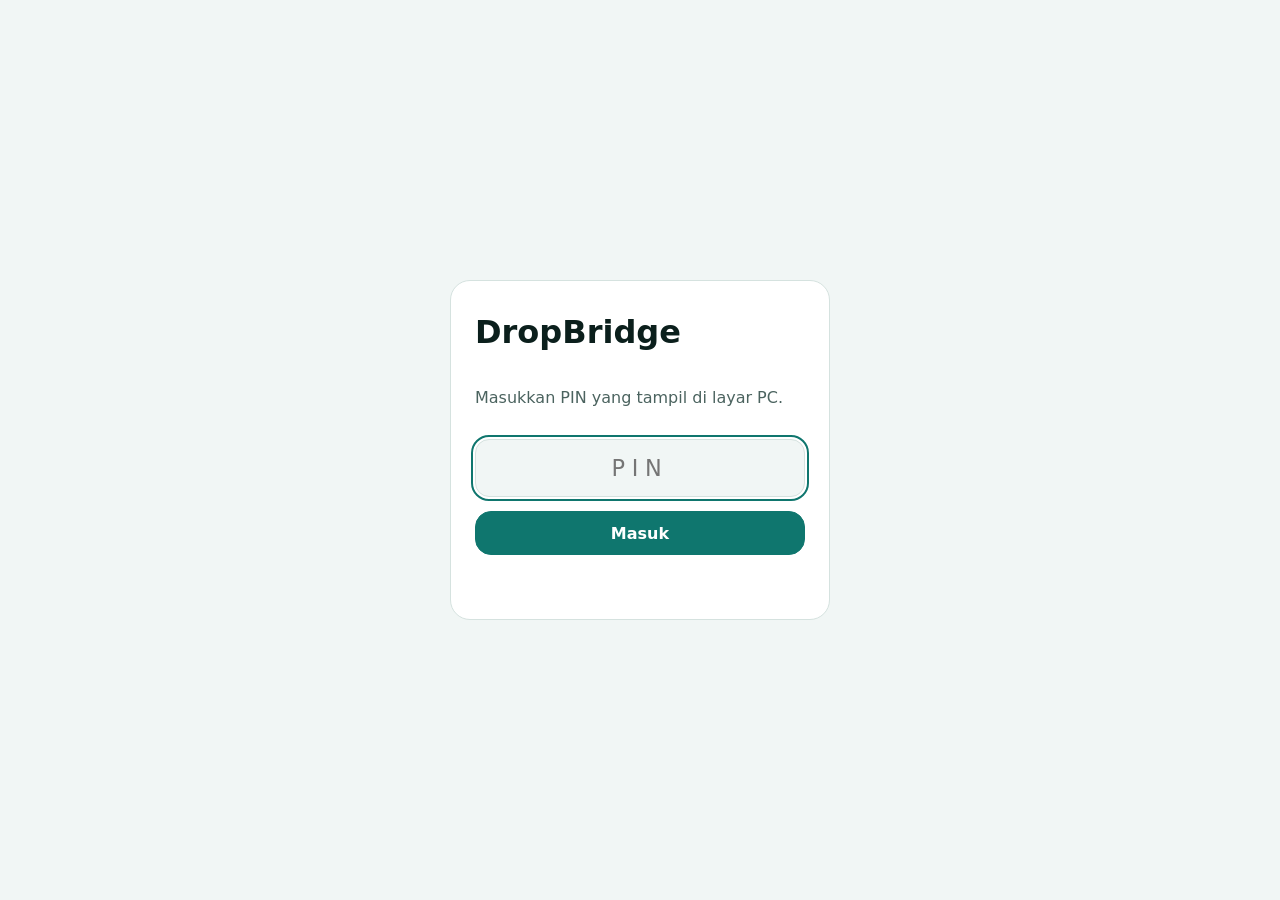
==== web/index.html @ b6ab4af0 "DropBridge" ====
<!doctype html>
<html lang="id">
<head>
  <meta charset="utf-8">
  <meta name="viewport" content="width=device-width, initial-scale=1, viewport-fit=cover">
  <meta name="theme-color" content="#0f766e">
  <title>DropBridge</title>
  <link rel="icon" href="data:,">
  <link rel="stylesheet" href="style.css">
</head>
<body>

  <main id="login" class="login" hidden>
    <form id="loginForm" class="card login-card" autocomplete="off">
      <h1>DropBridge</h1>
      <p class="muted">Masukkan PIN yang tampil di layar PC.</p>
      <input id="pin" type="password" inputmode="numeric" autocomplete="off" placeholder="PIN" aria-label="PIN" required>
      <button class="btn primary" type="submit">Masuk</button>
      <p id="loginError" class="error" role="alert"></p>
      <div class="addr" data-addr hidden></div>
    </form>
  </main>

  <div id="app" class="wrap" hidden>
    <header class="top">
      <div class="brand"><span id="dot" class="dot" title="Terhubung"></span>DropBridge</div>
      <button id="logout" class="btn ghost small" type="button">Keluar</button>
    </header>

    <div class="card addr-card" data-addr hidden></div>

    <section class="card send">
      <label for="folderInput" class="lbl">Kirim ke folder</label>
      <div class="combo">
        <input id="folderInput" type="text" placeholder="Ketik nama folder, mis. 27 012345" autocomplete="off" autocapitalize="off" spellcheck="false" enterkeyhint="done">
        <ul id="suggest" class="suggest" hidden></ul>
      </div>
      <p id="folderHint" class="hint"></p>
      <div id="recent" class="chips" aria-label="Folder terbaru"></div>
      <div class="send-actions">
        <button id="pick" class="btn primary" type="button">Pilih file</button>
        <input id="picker" type="file" multiple hidden>
        <span class="muted small">Di PC: seret file ke halaman, atau tempel gambar dengan Ctrl+V.</span>
      </div>
    </section>
    <ul id="uploads" class="uploads"></ul>

    <nav class="tabs" role="tablist" aria-label="Bagian">
      <button role="tab" type="button" data-tab="files" aria-selected="true">Folder <span id="folderCount" class="pill"></span></button>
      <button role="tab" type="button" data-tab="text" aria-selected="false">Teks</button>
    </nav>

    <div class="cols">
      <section class="card panel active" data-panel="files">
        <div id="homeView">
          <div class="panel-head">
            <h2>Folder</h2>
            <input id="search" type="search" placeholder="Cari folder" aria-label="Cari folder">
          </div>
          <ul id="folderList" class="flist"></ul>
        </div>

        <div id="folderView" hidden>
          <div class="fv-head">
            <a class="btn ghost small" href="#/">&lsaquo; Semua folder</a>
            <div class="fv-title">
              <h2 id="fvTitle"></h2>
              <span id="fvMeta" class="muted small"></span>
            </div>
            <div class="fv-actions">
              <a id="fvZip" class="btn small primary" href="#" download>Unduh ZIP</a>
              <button id="fvRename" class="btn small" type="button">Ganti nama</button>
              <button id="fvDelete" class="btn small danger" type="button">Hapus folder</button>
            </div>
          </div>
          <div id="grid" class="grid"></div>
        </div>
      </section>

      <section class="card panel" data-panel="text">
        <div class="panel-head"><h2>Teks dan link</h2></div>
        <form id="clipForm" class="clip-form">
          <textarea id="clipText" rows="3" placeholder="Tulis atau tempel teks/link, lalu kirim. Ctrl+Enter untuk kirim cepat."></textarea>
          <button id="clipSend" class="btn primary" type="submit">Kirim</button>
        </form>
        <ul id="clipList" class="clips"></ul>
      </section>
    </div>
  </div>

  <div id="overlay" class="overlay" hidden><span>Lepaskan file untuk mengunggah</span></div>
  <div id="toasts" class="toasts" aria-live="polite"></div>

  <dialog id="preview">
    <div class="pv-head">
      <span id="previewTitle"></span>
      <div class="pv-nav">
        <button id="pvPrev" class="btn small" type="button" aria-label="Sebelumnya">&lsaquo;</button>
        <button id="pvNext" class="btn small" type="button" aria-label="Berikutnya">&rsaquo;</button>
        <button id="previewClose" class="btn ghost small" type="button">Tutup</button>
      </div>
    </div>
    <div id="previewBody" class="pv-body"></div>
  </dialog>

  <dialog id="moveDlg" class="small-dlg">
    <form id="moveForm" class="dlg-body" autocomplete="off">
      <h3>Pindahkan file</h3>
      <p id="moveName" class="muted"></p>
      <label for="moveInput" class="lbl">Ke folder</label>
      <div class="combo">
        <input id="moveInput" type="text" placeholder="Nama folder tujuan" autocomplete="off" autocapitalize="off" spellcheck="false">
        <ul id="moveSuggest" class="suggest" hidden></ul>
      </div>
      <p id="moveHint" class="hint"></p>
      <div class="dlg-actions">
        <button id="moveCancel" class="btn ghost" type="button">Batal</button>
        <button class="btn primary" type="submit">Pindahkan</button>
      </div>
    </form>
  </dialog>

  <script src="app.js"></script>
</body>
</html>
---- web/style.css ----
:root {
  color-scheme: light dark;
  --bg: #f1f6f5; --card: #ffffff; --text: #0b1f1c; --muted: #4b635f; --line: #d5e2df;
  --accent: #0f766e; --accent-ink: #ffffff; --danger: #b91c1c; --warn: #b45309;
  --radius: 20px; --deep: #0b3d38; --soft: #d6eee9;
  --shadow: none;
  --k-image: #6d28d9; --k-video: #be185d; --k-audio: #c2410c; --k-doc: #1d4ed8;
  --k-archive: #854d0e; --k-text: #475569; --k-other: #475569;
}
@media (prefers-color-scheme: dark) {
  :root {
    --bg: #0a1a18; --card: #10272a; --text: #e6f2f0; --muted: #9db8b3; --line: #1d3a36; --deep: #0b3d38; --soft: #12403a;
    --accent: #2dd4bf; --accent-ink: #04231f; --danger: #f87171; --warn: #fbbf24; --shadow: none;
    --k-image: #a78bfa; --k-video: #f472b6; --k-audio: #fb923c; --k-doc: #60a5fa;
    --k-archive: #facc15; --k-text: #94a3b8; --k-other: #94a3b8;
  }
}

* { box-sizing: border-box; }
html, body { margin: 0; }
body {
  background: var(--bg); color: var(--text);
  font: 16px/1.45 system-ui, -apple-system, "Segoe UI", Roboto, sans-serif;
  -webkit-text-size-adjust: 100%;
}
[hidden] { display: none !important; }
h1, h2, h3 { margin: 0; }
.muted { color: var(--muted); }
.small { font-size: .85rem; }
.error { color: var(--danger); min-height: 1.4em; margin: 0; font-size: .95rem; }

.card { background: var(--card); border: 1px solid var(--line); border-radius: var(--radius); box-shadow: var(--shadow); }
.wrap { max-width: 1100px; margin: 0 auto; padding: 16px 16px calc(28px + env(safe-area-inset-bottom)); }

/* Tombol dan input */
.btn {
  appearance: none; border: 1px solid var(--line); background: var(--card); color: var(--text);
  font: inherit; font-weight: 600; min-height: 44px; padding: 0 16px; border-radius: 12px; cursor: pointer;
  display: inline-flex; align-items: center; justify-content: center; gap: 6px; text-decoration: none;
}
.btn:hover { border-color: var(--accent); }
.btn:disabled { opacity: .4; cursor: default; }
.btn.primary { background: var(--accent); border-color: var(--accent); color: var(--accent-ink); }
.btn.primary:hover { filter: brightness(1.07); }
.btn.ghost { background: transparent; }
.btn.small { min-height: 36px; padding: 0 12px; font-size: .9rem; }
.btn.danger { color: var(--danger); }
.btn:focus-visible, input:focus-visible, textarea:focus-visible, .link:focus-visible, .chip:focus-visible, .suggest button:focus-visible {
  outline: 2px solid var(--accent); outline-offset: 2px;
}
input, textarea {
  font: inherit; color: var(--text); background: var(--bg); border: 1px solid var(--line);
  border-radius: 12px; padding: 12px 14px; width: 100%;
}
.lbl { display: block; font-weight: 600; margin-bottom: 6px; }
.link { font: inherit; font-weight: 600; color: var(--accent); background: none; border: 0; padding: 2px 4px; cursor: pointer; text-decoration: underline; }

/* Login */
.login { min-height: 100vh; min-height: 100dvh; display: grid; place-items: center; padding: 16px; }
.login-card { width: 100%; max-width: 380px; padding: 28px 24px; display: grid; gap: 14px; }
.login-card input { text-align: center; font-size: 1.4rem; letter-spacing: .3em; }

/* Header */
.top { display: flex; align-items: center; justify-content: space-between; gap: 12px; margin-bottom: 14px; }
.brand { display: flex; align-items: center; gap: 10px; font-weight: 700; font-size: 1.2rem; }
.dot { width: 10px; height: 10px; border-radius: 50%; background: #22c55e; }
.dot.off { background: #ef4444; }

/* Alamat untuk HP */
.addr-card { padding: 12px 16px; margin-bottom: 14px; }
[data-addr] { display: grid; gap: 8px; font-size: .92rem; }
.addr-title { color: var(--muted); }
.addr-list { display: flex; flex-wrap: wrap; gap: 8px; }
[data-addr] button {
  font: inherit; font-weight: 700; font-size: 1rem; cursor: pointer; color: var(--accent);
  background: transparent; border: 1px dashed var(--accent); border-radius: 10px; padding: 8px 12px; min-height: 40px;
}

/* Kartu kirim */
.send { padding: 16px; margin-bottom: 12px; display: grid; gap: 10px; }
.combo { position: relative; }
.suggest {
  position: absolute; left: 0; right: 0; top: calc(100% + 4px); z-index: 20; margin: 0; padding: 4px; list-style: none;
  background: var(--card); border: 1px solid var(--line); border-radius: 12px; box-shadow: 0 10px 30px rgba(0, 0, 0, .18);
  max-height: 260px; overflow: auto;
}
.suggest button {
  width: 100%; display: flex; justify-content: space-between; gap: 12px; align-items: center; text-align: left;
  font: inherit; color: var(--text); background: none; border: 0; border-radius: 8px; padding: 10px 12px; min-height: 44px; cursor: pointer;
}
.suggest button:hover { background: var(--bg); }
.suggest .cnt { color: var(--muted); font-size: .85rem; white-space: nowrap; }
.hint { margin: 0; font-size: .9rem; color: var(--muted); min-height: 1.3em; }
.hint.ok { color: var(--accent); }
.hint.warn { color: var(--warn); }
.hint .sub { margin-top: 2px; color: var(--muted); }
.chips { display: flex; flex-wrap: wrap; gap: 8px; }
.chip {
  font: inherit; font-weight: 600; font-size: .9rem; cursor: pointer; color: var(--text); background: var(--bg);
  border: 1px solid var(--line); border-radius: 99px; padding: 6px 12px; min-height: 36px; max-width: 100%;
  overflow: hidden; text-overflow: ellipsis; white-space: nowrap;
}
.chip:hover { border-color: var(--accent); }
.send-actions { display: flex; align-items: center; gap: 14px; flex-wrap: wrap; }

/* Daftar unggahan */
.uploads { list-style: none; margin: 0; padding: 0; display: grid; gap: 8px; }
.uploads:not(:empty) { margin-bottom: 12px; }
.up { display: grid; grid-template-columns: 1fr auto; gap: 4px 12px; padding: 10px 14px; background: var(--card); border: 1px solid var(--line); border-radius: 12px; }
.up-name { min-width: 0; overflow: hidden; text-overflow: ellipsis; white-space: nowrap; font-weight: 600; }
.up-state { color: var(--muted); font-size: .85rem; }
.up.err .up-state { grid-column: 1 / -1; color: var(--danger); }
.bar { grid-column: 1 / -1; height: 6px; border-radius: 6px; background: var(--line); overflow: hidden; }
.bar i { display: block; height: 100%; width: 0; background: var(--accent); transition: width .15s; }
.up.done .bar i { width: 100%; }
.up.err { cursor: pointer; }

/* Tab dan kolom */
.tabs { display: flex; gap: 6px; margin: 0 0 12px; padding: 4px; background: var(--card); border: 1px solid var(--line); border-radius: 14px; }
.tabs button { flex: 1; min-height: 40px; font: inherit; font-weight: 600; border: 0; border-radius: 10px; background: transparent; color: var(--muted); cursor: pointer; }
.tabs button[aria-selected="true"] { background: var(--accent); color: var(--accent-ink); }
.pill { display: inline-block; min-width: 1.4em; padding: 0 6px; margin-left: 4px; border-radius: 99px; font-size: .8rem; background: rgba(127, 127, 127, .25); }
.pill:empty { display: none; }

.panel { display: none; overflow: hidden; }
.panel.active { display: block; }
.panel h2 { font-size: 1rem; }
.panel-head { display: flex; align-items: center; justify-content: space-between; gap: 12px; padding: 14px 16px; }
.panel-head input { max-width: 220px; padding: 8px 12px; }
@media (min-width: 900px) {
  .tabs { display: none; }
  .cols { display: grid; grid-template-columns: 3fr 2fr; gap: 16px; align-items: start; }
  .panel { display: block; }
}

/* Daftar folder */
.flist, .clips { list-style: none; margin: 0; padding: 0; }
.empty { padding: 28px 16px; color: var(--muted); text-align: center; border-top: 1px solid var(--line); }
.frow { border-top: 1px solid var(--line); }
.frow-main { display: grid; grid-template-columns: 44px 1fr auto; gap: 12px; align-items: center; padding: 12px 16px; color: inherit; text-decoration: none; }
.frow-main:hover { background: var(--bg); }
.chev { color: var(--muted); font-size: 1.6rem; line-height: 1; }

.ext {
  width: 44px; height: 44px; border-radius: 10px; display: grid; place-items: center;
  font-size: .68rem; font-weight: 800; letter-spacing: .02em; color: var(--k);
  background: color-mix(in srgb, var(--k) 14%, transparent);
}
.ext[data-kind="image"] { --k: var(--k-image); }
.ext[data-kind="video"] { --k: var(--k-video); }
.ext[data-kind="audio"] { --k: var(--k-audio); }
.ext[data-kind="doc"] { --k: var(--k-doc); }
.ext[data-kind="archive"] { --k: var(--k-archive); }
.ext[data-kind="text"] { --k: var(--k-text); }
.ext[data-kind="other"] { --k: var(--k-other); }
.ext[data-kind="folder"] { --k: var(--accent); }
.ext[data-kind="folder"]::before {
  content: ""; width: 24px; height: 24px; background: var(--k);
  -webkit-mask: url("data:image/svg+xml,%3Csvg xmlns='http://www.w3.org/2000/svg' viewBox='0 0 24 24'%3E%3Cpath d='M3 6a2 2 0 0 1 2-2h4l2 2h8a2 2 0 0 1 2 2v9a2 2 0 0 1-2 2H5a2 2 0 0 1-2-2z'/%3E%3C/svg%3E") center / contain no-repeat;
  mask: url("data:image/svg+xml,%3Csvg xmlns='http://www.w3.org/2000/svg' viewBox='0 0 24 24'%3E%3Cpath d='M3 6a2 2 0 0 1 2-2h4l2 2h8a2 2 0 0 1 2 2v9a2 2 0 0 1-2 2H5a2 2 0 0 1-2-2z'/%3E%3C/svg%3E") center / contain no-repeat;
}
.meta { min-width: 0; }
.name { font-weight: 600; overflow: hidden; text-overflow: ellipsis; white-space: nowrap; }
.sub { color: var(--muted); font-size: .85rem; }

/* Isi folder */
.fv-head { display: grid; gap: 10px; padding: 14px 16px; border-bottom: 1px solid var(--line); }
.fv-head > .btn { justify-self: start; }
.fv-title { display: grid; gap: 2px; min-width: 0; }
.fv-title h2 { overflow-wrap: anywhere; font-size: 1.15rem; }
.fv-actions { display: flex; flex-wrap: wrap; gap: 8px; }
.grid { display: grid; grid-template-columns: repeat(auto-fill, minmax(150px, 1fr)); gap: 12px; padding: 14px 16px 16px; }
.grid .empty { grid-column: 1 / -1; border: 0; }
.tile { display: grid; gap: 4px; align-content: start; min-width: 0; }
.tile-main {
  appearance: none; border: 1px solid var(--line); background: var(--bg); padding: 0; border-radius: 12px; cursor: pointer;
  aspect-ratio: 1 / 1; display: grid; place-items: center; overflow: hidden; width: 100%;
}
.tile-main:hover { border-color: var(--accent); }
.tile-main img.thumb { width: 100%; height: 100%; object-fit: cover; display: block; }
.ext.big { width: 64px; height: 64px; font-size: .85rem; }
.tile-name { font-weight: 600; font-size: .9rem; overflow: hidden; text-overflow: ellipsis; white-space: nowrap; }
.tile-sub { color: var(--muted); font-size: .8rem; }
.tile-actions { display: grid; grid-template-columns: repeat(3, 1fr); gap: 4px; margin-top: 2px; }
.tile-actions .btn { min-height: 34px; padding: 0 4px; font-size: .8rem; border-radius: 10px; }

/* Teks */
.clip-form { display: grid; gap: 10px; padding: 0 16px 16px; }
.clip { padding: 12px 16px; border-top: 1px solid var(--line); }
.clip-text { white-space: pre-wrap; overflow-wrap: anywhere; max-height: 9em; overflow: auto; }
.clip-text a { color: var(--accent); }
.clip-foot { display: flex; justify-content: space-between; align-items: center; gap: 8px; margin-top: 8px; color: var(--muted); font-size: .85rem; }
.actions { display: flex; gap: 6px; flex-wrap: wrap; justify-content: flex-end; }

/* Overlay seret-lepas, toast, dialog */
.overlay { position: fixed; inset: 0; z-index: 50; display: grid; place-items: center; pointer-events: none; background: rgba(15, 118, 110, .9); color: #fff; font-size: 1.4rem; font-weight: 700; }
.toasts { position: fixed; left: 0; right: 0; bottom: calc(16px + env(safe-area-inset-bottom)); z-index: 60; display: grid; justify-items: center; gap: 8px; pointer-events: none; }
.toast { background: #0f172a; color: #fff; padding: 10px 16px; border-radius: 12px; font-size: .95rem; box-shadow: 0 6px 24px rgba(0, 0, 0, .35); transition: opacity .3s; max-width: 90vw; }
.toast.err { background: #b91c1c; }
.toast.out { opacity: 0; }

dialog { border: 0; padding: 0; border-radius: 16px; width: min(96vw, 1000px); max-width: 96vw; background: var(--card); color: var(--text); box-shadow: 0 20px 60px rgba(0, 0, 0, .45); }
dialog::backdrop { background: rgba(2, 6, 23, .7); }
.pv-head { display: flex; justify-content: space-between; align-items: center; gap: 12px; padding: 10px 14px; border-bottom: 1px solid var(--line); }
.pv-head > span { font-weight: 600; overflow: hidden; text-overflow: ellipsis; white-space: nowrap; min-width: 0; }
.pv-nav { display: flex; gap: 6px; flex: none; }
.pv-body { display: grid; place-items: center; max-height: 80vh; overflow: auto; background: var(--bg); touch-action: pan-y; }
.pv-body img, .pv-body video { max-width: 100%; max-height: 80vh; }
.pv-body iframe { width: 100%; height: 80vh; border: 0; background: #fff; }
.pv-body audio { width: calc(100% - 32px); margin: 28px 16px; }

.small-dlg { width: min(94vw, 420px); overflow: visible; }
.dlg-body { display: grid; gap: 10px; padding: 18px; }
.dlg-actions { display: flex; justify-content: flex-end; gap: 8px; margin-top: 4px; }

/* Tampilan baru: senada dengan aplikasi Android */
.btn { border-radius: 16px; font-weight: 700; }
.btn.small { border-radius: 12px; }
.btn.primary { box-shadow: none; }
.brand { font-weight: 800; letter-spacing: -.01em; }
.brand::before {
  content: ""; width: 36px; height: 36px; border-radius: 11px; background: var(--accent); flex: none;
  -webkit-mask: none; mask: none;
  background-image: url("data:image/svg+xml,%3Csvg xmlns='http://www.w3.org/2000/svg' viewBox='0 0 24 24' fill='none' stroke='white' stroke-width='2.4' stroke-linecap='round' stroke-linejoin='round'%3E%3Cpath d='M12 19V5'/%3E%3Cpath d='M5 12l7-7 7 7'/%3E%3C/svg%3E");
  background-size: 20px; background-position: center; background-repeat: no-repeat;
}
.brand .dot { order: 3; }
.send { background: var(--deep); border-color: var(--deep); color: #fff; padding: 20px; gap: 12px; }
.send .lbl { color: #bfe3dc; font-size: .8rem; letter-spacing: .05em; text-transform: uppercase; }
.send input { background: #fff; color: #0b1f1c; border: 2px solid var(--accent); border-radius: 16px; font-size: 1.1rem; font-weight: 700; padding: 14px 16px; }
.send .hint, .send .muted { color: #bfe3dc; }
.send .hint.ok { color: #4ade80; }
.send .hint.warn { color: #fcd34d; }
.send .chip { background: rgba(255, 255, 255, .12); border-color: transparent; color: #fff; }
.send .chip:hover { border-color: #fff; }
.send-actions .btn.primary { min-height: 56px; padding: 0 28px; font-size: 1.05rem; border-radius: 18px; background: var(--accent); border-color: #2a9d8f; }
.tabs { border-radius: 18px; }
.tabs button { border-radius: 14px; font-weight: 700; }
.panel-head h2, .fv-title h2 { font-weight: 800; letter-spacing: -.01em; }
.frow-main { grid-template-columns: 48px 1fr auto; }
.ext { width: 48px; height: 48px; border-radius: 14px; }
.ext[data-kind="folder"] { background: var(--soft); }
.tile-main { border-radius: 16px; }
.up { border-radius: 16px; }
input, textarea { border-radius: 14px; }
.addr-card { background: var(--soft); border-color: transparent; }
.overlay { background: rgba(11, 61, 56, .92); }
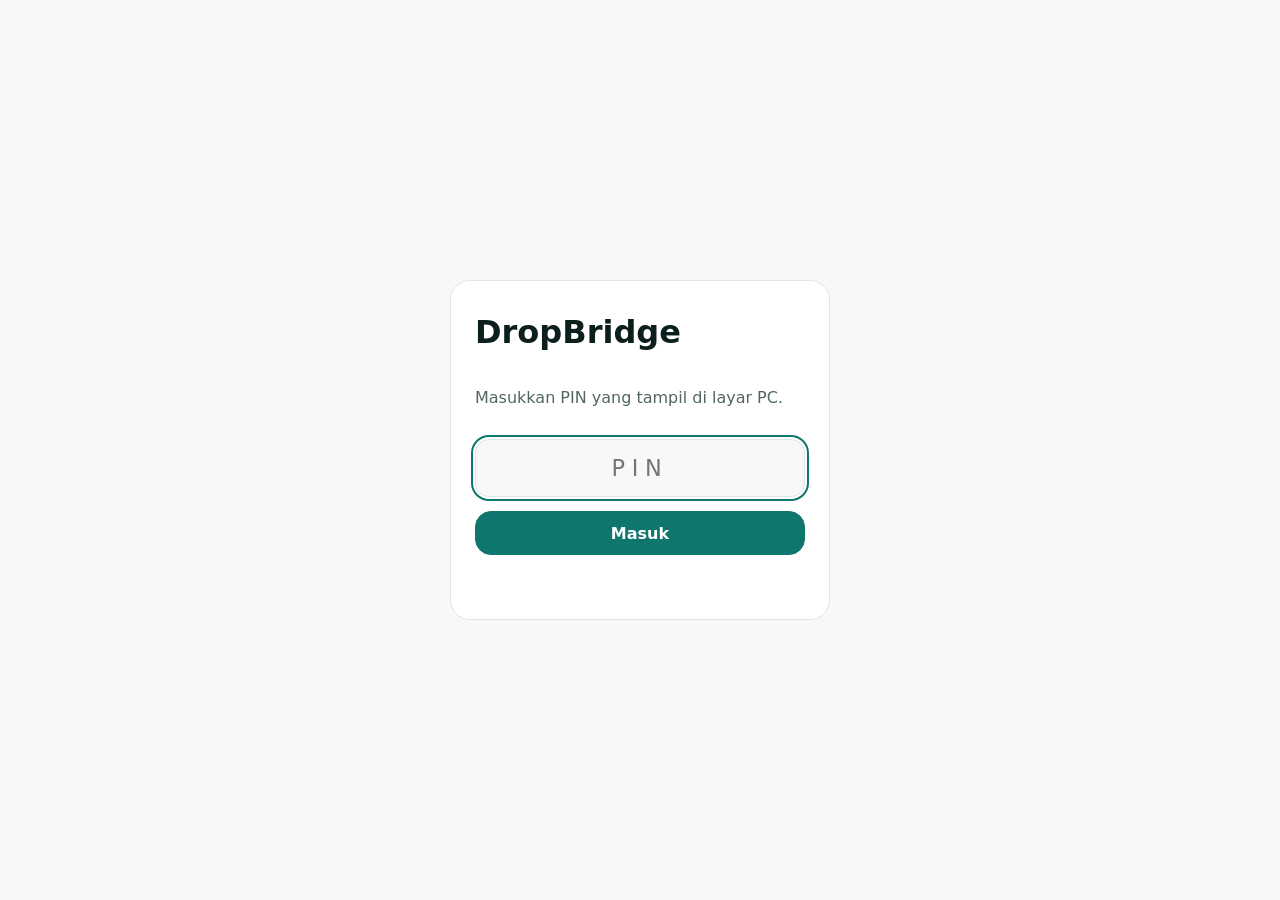
==== commit f5cc073a: "Ikon tray, kiriman bisa dilanjutkan, cegah file ganda" ====
--- a/web/index.html
+++ b/web/index.html
@@ -5,7 +5,7 @@
   <meta name="viewport" content="width=device-width, initial-scale=1, viewport-fit=cover">
   <meta name="theme-color" content="#0f766e">
   <title>DropBridge</title>
-  <link rel="icon" href="data:,">
+  <link rel="icon" type="image/svg+xml" href="/logo.svg">
   <link rel="stylesheet" href="style.css">
 </head>
 <body>
@@ -23,46 +23,92 @@
 
   <div id="app" class="wrap" hidden>
     <header class="top">
-      <div class="brand"><span id="dot" class="dot" title="Terhubung"></span>DropBridge</div>
-      <button id="logout" class="btn ghost small" type="button">Keluar</button>
+      <div class="brand">DropBridge</div>
+      <nav class="mainnav" aria-label="Menu utama">
+        <a href="#/" data-nav="send"><svg width="22" height="22" viewBox="0 0 24 24" fill="none" stroke="currentColor" stroke-width="2.2" stroke-linecap="round" stroke-linejoin="round" aria-hidden="true"><path d="M12 19V5"/><path d="M5 12l7-7 7 7"/></svg><span>Kirim</span></a>
+        <a href="#/folders" data-nav="folders"><svg width="22" height="22" viewBox="0 0 24 24" fill="none" stroke="currentColor" stroke-width="2.2" stroke-linejoin="round" aria-hidden="true"><path d="M3 7a2 2 0 0 1 2-2h4l2 2h8a2 2 0 0 1 2 2v8a2 2 0 0 1-2 2H5a2 2 0 0 1-2-2z"/></svg><span>File <b id="folderCount" class="pill"></b></span></a>
+        <a href="#/hubungkan" data-nav="more"><svg width="22" height="22" viewBox="0 0 24 24" fill="none" stroke="currentColor" stroke-width="2.2" stroke-linejoin="round" aria-hidden="true"><path d="M4 4h6v6H4zM14 4h6v6h-6zM4 14h6v6H4zM14 14h2v2h-2zM18 18h2v2h-2z"/></svg><span>Hubungkan</span></a>
+      </nav>
+      <div class="top-right">
+        <a id="devBtn" class="devstat" href="#/hubungkan" title="Perangkat yang terhubung"><span id="dot" class="dot"></span><span id="devCount">Terhubung</span></a>
+        <button id="setBtn" class="iconbtn gear" type="button" aria-label="Pengaturan" title="Pengaturan">
+          <svg width="20" height="20" viewBox="0 0 24 24" fill="none" stroke="currentColor" stroke-width="2" stroke-linecap="round" aria-hidden="true"><path d="M4 7h10M18 7h2M4 17h4M12 17h8"/><circle cx="16" cy="7" r="2"/><circle cx="10" cy="17" r="2"/></svg>
+        </button>
+      </div>
     </header>
 
-    <div class="card addr-card" data-addr hidden></div>
-
-    <section class="card send">
-      <label for="folderInput" class="lbl">Kirim ke folder</label>
-      <div class="combo">
-        <input id="folderInput" type="text" placeholder="Ketik nama folder, mis. 27 012345" autocomplete="off" autocapitalize="off" spellcheck="false" enterkeyhint="done">
-        <ul id="suggest" class="suggest" hidden></ul>
-      </div>
-      <p id="folderHint" class="hint"></p>
-      <div id="recent" class="chips" aria-label="Folder terbaru"></div>
-      <div class="send-actions">
-        <button id="pick" class="btn primary" type="button">Pilih file</button>
-        <input id="picker" type="file" multiple hidden>
-        <span class="muted small">Di PC: seret file ke halaman, atau tempel gambar dengan Ctrl+V.</span>
-      </div>
-    </section>
-    <ul id="uploads" class="uploads"></ul>
-
-    <nav class="tabs" role="tablist" aria-label="Bagian">
-      <button role="tab" type="button" data-tab="files" aria-selected="true">Folder <span id="folderCount" class="pill"></span></button>
-      <button role="tab" type="button" data-tab="text" aria-selected="false">Teks</button>
-    </nav>
-
-    <div class="cols">
+    <main id="pageSend" class="page">
+      <section class="card send">
+        <div id="sendFile" class="send-block">
+          <label for="folderInput" class="lbl">Kirim ke folder</label>
+          <div class="folder-row">
+            <div class="combo">
+              <input id="folderInput" type="text" placeholder="Ketik nama folder, mis. 27 012345" autocomplete="off" autocapitalize="off" spellcheck="false" enterkeyhint="done">
+              <ul id="suggest" class="suggest" hidden></ul>
+            </div>
+            <button id="allBtn" class="iconbtn" type="button" title="Semua folder" aria-label="Semua folder">
+              <svg width="22" height="22" viewBox="0 0 24 24" fill="none" stroke="currentColor" stroke-width="2" stroke-linejoin="round" aria-hidden="true"><rect x="3.5" y="3.5" width="7" height="7" rx="1.5"/><rect x="13.5" y="3.5" width="7" height="7" rx="1.5"/><rect x="3.5" y="13.5" width="7" height="7" rx="1.5"/><rect x="13.5" y="13.5" width="7" height="7" rx="1.5"/></svg>
+              <span id="allCount" class="pill" hidden></span>
+            </button>
+          </div>
+          <p id="folderHint" class="hint"></p>
+          <div id="recentChips" class="chips" hidden></div>
+
+          <div class="dropzone">
+            <span class="dz-icon" aria-hidden="true"><svg width="26" height="26" viewBox="0 0 24 24" fill="none" stroke="#fff" stroke-width="2.2" stroke-linecap="round" stroke-linejoin="round"><path d="M12 19V5"/><path d="M5 12l7-7 7 7"/></svg></span>
+            <div class="dz-title">Seret file ke sini</div>
+            <div class="dz-sub">atau tempel gambar dengan Ctrl+V</div>
+            <button id="pick" class="btn primary" type="button">Pilih file</button>
+            <input id="picker" type="file" multiple hidden>
+          </div>
+
+          <div class="send-opts">
+            <label class="shrink-opt"><input id="shrinkPhotos" type="checkbox" checked>
+              <span><b>Kecilkan foto ke bawah <span id="shrinkKB">512</span> KB</b><small>Hilangkan centang untuk resolusi penuh, mis. foto liburan.</small></span></label>
+            <button id="modeText" type="button" class="linkbtn">Kirim teks</button>
+          </div>
+        </div>
+
+        <div id="sendText" class="send-block" hidden>
+          <button id="modeFile" type="button" class="linkbtn">&lsaquo; Kirim file</button>
+          <form id="clipForm" class="clip-form">
+            <textarea id="clipText" rows="4" placeholder="Tulis atau tempel teks/link, lalu kirim. Ctrl+Enter untuk kirim cepat."></textarea>
+            <button id="clipSend" class="btn primary" type="submit">Kirim</button>
+          </form>
+          <ul id="clipList" class="clips"></ul>
+        </div>
+      </section>
+
+      <section class="card up-card" id="upCard" hidden>
+        <h2 class="up-title">Pengiriman</h2>
+        <p id="upNote" class="muted small" hidden>Biarkan halaman ini terbuka dan layar menyala sampai selesai.</p>
+        <ul id="uploads" class="uploads"></ul>
+      </section>
+    </main>
+
+    <main id="pageFolders" class="page" hidden>
       <section class="card panel active" data-panel="files">
         <div id="homeView">
           <div class="panel-head">
             <h2>Folder</h2>
-            <input id="search" type="search" placeholder="Cari folder" aria-label="Cari folder">
-          </div>
-          <ul id="folderList" class="flist"></ul>
+            <div class="fv-tools">
+              <input id="fSearch" type="search" placeholder="Cari folder" aria-label="Cari folder" autocomplete="off">
+              <div class="seg" role="group" aria-label="Tampilan">
+                <button id="fgList" type="button" class="btn small" aria-pressed="true" title="Tampilan daftar" aria-label="Tampilan daftar">
+                  <svg width="18" height="18" viewBox="0 0 24 24" fill="none" stroke="currentColor" stroke-width="2" stroke-linecap="round" aria-hidden="true"><path d="M8 6h12M8 12h12M8 18h12"/><path d="M4 6h.01M4 12h.01M4 18h.01"/></svg>
+                </button>
+                <button id="fgGrid" type="button" class="btn small" aria-pressed="false" title="Tampilan kotak" aria-label="Tampilan kotak">
+                  <svg width="18" height="18" viewBox="0 0 24 24" fill="none" stroke="currentColor" stroke-width="2" stroke-linejoin="round" aria-hidden="true"><rect x="3.5" y="3.5" width="7" height="7" rx="1.5"/><rect x="13.5" y="3.5" width="7" height="7" rx="1.5"/><rect x="3.5" y="13.5" width="7" height="7" rx="1.5"/><rect x="13.5" y="13.5" width="7" height="7" rx="1.5"/></svg>
+                </button>
+              </div>
+            </div>
+          </div>
+          <ul id="folderList" class="flist all-list"></ul>
         </div>
 
         <div id="folderView" hidden>
           <div class="fv-head">
-            <a class="btn ghost small" href="#/">&lsaquo; Semua folder</a>
+            <a class="btn ghost small" href="#/folders">&lsaquo; Semua folder</a>
             <div class="fv-title">
               <h2 id="fvTitle"></h2>
               <span id="fvMeta" class="muted small"></span>
@@ -76,16 +122,24 @@
           <div id="grid" class="grid"></div>
         </div>
       </section>
-
-      <section class="card panel" data-panel="text">
-        <div class="panel-head"><h2>Teks dan link</h2></div>
-        <form id="clipForm" class="clip-form">
-          <textarea id="clipText" rows="3" placeholder="Tulis atau tempel teks/link, lalu kirim. Ctrl+Enter untuk kirim cepat."></textarea>
-          <button id="clipSend" class="btn primary" type="submit">Kirim</button>
-        </form>
-        <ul id="clipList" class="clips"></ul>
-      </section>
-    </div>
+    </main>
+
+    <main id="pageMore" class="page connect" hidden>
+      <section class="card qr-card">
+        <h2>Masuk dari HP</h2>
+        <div class="addr" data-addr hidden></div>
+        <p id="qrOff" class="muted" hidden>Alamat PC belum terdeteksi.</p>
+      </section>
+      <section class="card more-card">
+        <div class="dev-head">
+          <h2>Perangkat terhubung</h2>
+          <button id="devOthers" class="btn ghost small danger" type="button">Keluarkan semua</button>
+        </div>
+        <p class="muted small">Perangkat yang tidak aktif 8 jam otomatis keluar.</p>
+        <p id="devNote" class="muted small" hidden>Mengeluarkan perangkat hanya bisa dari PC.</p>
+        <div id="devList" class="dev-list"></div>
+      </section>
+    </main>
   </div>
 
   <div id="overlay" class="overlay" hidden><span>Lepaskan file untuk mengunggah</span></div>
@@ -101,6 +155,59 @@
       </div>
     </div>
     <div id="previewBody" class="pv-body"></div>
+  </dialog>
+
+  <dialog id="nameDlg" class="small-dlg">
+    <form class="dlg-body" id="nameForm" method="dialog">
+      <h3>Beri nama perangkat ini</h3>
+      <p class="muted">Nama ini tampil di daftar perangkat di PC, supaya jelas siapa yang terhubung.</p>
+      <input id="nameInput" type="text" maxlength="40" placeholder="Mis. HP Budi" autocomplete="off" required>
+      <div class="dlg-actions"><button class="btn primary" type="submit">Simpan</button></div>
+    </form>
+  </dialog>
+
+  <dialog id="setDlg" class="small-dlg">
+    <div class="dlg-body">
+      <div class="dev-head"><h3>Pengaturan</h3><button id="setClose" class="btn ghost small" type="button">Tutup</button></div>
+      <div class="mrow">
+        <span><b>Nama perangkat ini</b><small id="myName">-</small></span>
+        <button id="renameBtn" class="btn small" type="button">Ubah</button>
+      </div>
+      <div class="mrow">
+        <span><b>Keluar</b><small>Perlu PIN untuk masuk lagi.</small></span>
+        <button id="logout" class="btn small danger" type="button">Keluar</button>
+      </div>
+    </div>
+  </dialog>
+
+  <dialog id="rootDlg" class="small-dlg">
+    <div class="dlg-body">
+      <h3>Folder tujuan belum diisi</h3>
+      <p class="muted">Kirim file ini ke <b>Tanpa folder</b> (langsung di folder shared), atau isi nama folder dulu?</p>
+      <div class="dlg-actions">
+        <button id="rootFill" class="btn ghost" type="button">Isi folder dulu</button>
+        <button id="rootGo" class="btn primary" type="button">Kirim tanpa folder</button>
+      </div>
+    </div>
+  </dialog>
+
+  <dialog id="allDlg" class="all-dlg">
+    <div class="dlg-body">
+      <div class="all-head">
+        <h3>Semua folder</h3>
+        <div class="seg" role="group" aria-label="Tampilan">
+          <button id="viewList" type="button" class="btn small" aria-pressed="true" title="Tampilan daftar" aria-label="Tampilan daftar">
+            <svg width="18" height="18" viewBox="0 0 24 24" fill="none" stroke="currentColor" stroke-width="2" stroke-linecap="round" aria-hidden="true"><path d="M8 6h12M8 12h12M8 18h12"/><path d="M4 6h.01M4 12h.01M4 18h.01"/></svg>
+          </button>
+          <button id="viewGrid" type="button" class="btn small" aria-pressed="false" title="Tampilan kotak" aria-label="Tampilan kotak">
+            <svg width="18" height="18" viewBox="0 0 24 24" fill="none" stroke="currentColor" stroke-width="2" stroke-linejoin="round" aria-hidden="true"><rect x="3.5" y="3.5" width="7" height="7" rx="1.5"/><rect x="13.5" y="3.5" width="7" height="7" rx="1.5"/><rect x="3.5" y="13.5" width="7" height="7" rx="1.5"/><rect x="13.5" y="13.5" width="7" height="7" rx="1.5"/></svg>
+          </button>
+        </div>
+        <button id="allClose" class="btn ghost small" type="button">Tutup</button>
+      </div>
+      <input id="allSearch" type="search" placeholder="Cari folder" aria-label="Cari folder" autocomplete="off">
+      <ul id="allList" class="flist all-list"></ul>
+    </div>
   </dialog>
 
   <dialog id="moveDlg" class="small-dlg">
--- a/web/style.css
+++ b/web/style.css
@@ -1,6 +1,6 @@
 :root {
   color-scheme: light dark;
-  --bg: #f1f6f5; --card: #ffffff; --text: #0b1f1c; --muted: #4b635f; --line: #d5e2df;
+  --bg: #f7f8f7; --card: #ffffff; --text: #0b1f1c; --muted: #52665f; --line: #dce7e4;
   --accent: #0f766e; --accent-ink: #ffffff; --danger: #b91c1c; --warn: #b45309;
   --radius: 20px; --deep: #0b3d38; --soft: #d6eee9;
   --shadow: none;
@@ -219,10 +219,8 @@
 .btn.primary { box-shadow: none; }
 .brand { font-weight: 800; letter-spacing: -.01em; }
 .brand::before {
-  content: ""; width: 36px; height: 36px; border-radius: 11px; background: var(--accent); flex: none;
-  -webkit-mask: none; mask: none;
-  background-image: url("data:image/svg+xml,%3Csvg xmlns='http://www.w3.org/2000/svg' viewBox='0 0 24 24' fill='none' stroke='white' stroke-width='2.4' stroke-linecap='round' stroke-linejoin='round'%3E%3Cpath d='M12 19V5'/%3E%3Cpath d='M5 12l7-7 7 7'/%3E%3C/svg%3E");
-  background-size: 20px; background-position: center; background-repeat: no-repeat;
+  content: ""; width: 38px; height: 38px; flex: none;
+  background: url("/logo.svg") center / contain no-repeat;
 }
 .brand .dot { order: 3; }
 .send { background: var(--deep); border-color: var(--deep); color: #fff; padding: 20px; gap: 12px; }
@@ -245,3 +243,171 @@
 input, textarea { border-radius: 14px; }
 .addr-card { background: var(--soft); border-color: transparent; }
 .overlay { background: rgba(11, 61, 56, .92); }
+
+/* Kode QR di PC */
+.addr-wrap { display: flex; gap: 18px; align-items: center; flex-wrap: wrap; }
+.addr-qrbox { display: grid; gap: 8px; justify-items: center; max-width: 200px; text-align: center; }
+.addr-qr { width: 168px; height: 168px; border-radius: 14px; background: #fff; padding: 6px; border: 1px solid var(--line); }
+.addr-qrcap { font-size: .8rem; color: var(--muted); line-height: 1.35; }
+.addr-side { display: grid; gap: 8px; flex: 1; min-width: 220px; }
+[data-addr] button[aria-pressed="true"] { background: var(--accent); color: var(--accent-ink); border-style: solid; }
+.login-card .addr-wrap { justify-content: center; }
+
+/* Folder terbaru dan dialog semua folder */
+.panel-head .btn svg { flex: none; }
+.frow.more { padding: 10px 16px; text-align: center; }
+.all-dlg { width: min(94vw, 560px); }
+.all-head { display: flex; align-items: center; justify-content: space-between; gap: 12px; }
+.all-list { max-height: 55vh; overflow: auto; margin: 0 -18px -18px; border-radius: 0 0 16px 16px; }
+.pick-row { display: flex; align-items: center; gap: 8px; padding-right: 12px; }
+.pick-row .frow-main { flex: 1; min-width: 0; }
+.pick-row .btn { flex: none; }
+
+/* Semua folder: tombol daftar/kotak */
+.all-head { flex-wrap: wrap; }
+.all-head h3 { flex: 1; }
+.seg { display: inline-flex; gap: 0; border: 1px solid var(--line); border-radius: 12px; overflow: hidden; }
+.seg .btn { border: 0; border-radius: 0; min-height: 36px; padding: 0 12px; }
+.seg .btn[aria-pressed="true"] { background: var(--accent); color: var(--accent-ink); }
+.all-dlg { width: min(94vw, 640px); }
+.all-list.grid-view { display: grid; grid-template-columns: repeat(auto-fill, minmax(130px, 1fr)); gap: 10px; padding: 12px 18px 18px; margin: 0 -18px -18px; }
+.all-list.grid-view .frow { border: 1px solid var(--line); border-radius: 16px; }
+.all-list.grid-view .pick-row { flex-direction: column; align-items: stretch; padding: 8px 8px 10px; gap: 6px; }
+.all-list.grid-view .frow-main { display: flex; flex-direction: column; align-items: center; text-align: center; gap: 8px; padding: 8px 4px 0; }
+.all-list.grid-view .ext { width: 64px; height: 64px; border-radius: 18px; }
+.all-list.grid-view .ext[data-kind="folder"]::before { width: 34px; height: 34px; }
+.all-list.grid-view .meta { width: 100%; }
+.all-list.grid-view .empty { grid-column: 1 / -1; border: 0; }
+
+/* Perangkat terhubung */
+.top-actions { display: flex; gap: 8px; align-items: center; }
+.badge { display: inline-block; min-width: 18px; padding: 0 5px; border-radius: 9px; background: var(--accent); color: var(--accent-ink); font-size: 12px; line-height: 18px; text-align: center; margin-left: 4px; }
+.dev-list { display: grid; gap: 8px; max-height: 50vh; overflow: auto; }
+.dev-row { display: flex; align-items: center; gap: 10px; padding: 10px 12px; border: 1px solid var(--line); border-radius: 14px; }
+.dev-dot { width: 10px; height: 10px; border-radius: 50%; background: var(--line); flex: none; }
+.dev-dot.on { background: #16a34a; }
+.dev-info { flex: 1; min-width: 0; }
+.dev-name { font-weight: 700; overflow: hidden; text-overflow: ellipsis; white-space: nowrap; }
+.dev-sub { font-size: 13px; overflow: hidden; text-overflow: ellipsis; white-space: nowrap; }
+.btn.danger { color: #b91c1c; }
+.addr-print { display: inline-block; margin-top: 8px; font-size: 14px; font-weight: 600; color: var(--accent); }
+.dev-head { display: flex; justify-content: space-between; align-items: center; gap: 8px; }
+.dev-head h3 { margin: 0; }
+.shrink-opt { display: flex; gap: 10px; align-items: flex-start; margin: 10px 0 4px; cursor: pointer; }
+.shrink-opt input { width: 22px; height: 22px; margin-top: 2px; accent-color: var(--accent); flex: none; }
+.shrink-opt small { display: block; color: var(--muted); font-size: 13px; }
+
+/* ===== Tata letak baru: tiga halaman (Kirim, Folder, Lainnya) ===== */
+[hidden] { display: none !important; }
+.top { display: flex; flex-wrap: wrap; align-items: center; justify-content: space-between; gap: 12px 20px; margin-bottom: 20px; padding: 12px 0; }
+.top-right { display: flex; align-items: center; gap: 14px; }
+.devstat { display: flex; align-items: center; gap: 8px; color: var(--muted); font-size: .9rem; text-decoration: none; }
+.btn.outline { display: inline-flex; align-items: center; gap: 8px; background: transparent; border: 1px solid var(--accent); color: var(--accent); }
+.mainnav { display: flex; gap: 4px; }
+.mainnav a { display: flex; align-items: center; gap: 8px; padding: 10px 18px; border-radius: 12px; color: var(--muted); font-weight: 600; text-decoration: none; }
+.mainnav a svg { display: none; }
+.mainnav a[aria-current="page"] { background: var(--soft); color: var(--text); font-weight: 700; }
+.mainnav .pill { font-weight: 700; }
+
+.page { max-width: 760px; margin: 0 auto; }
+#pageFolders, #pageMore { max-width: 1040px; }
+.page-title { margin: 4px 0 16px; font-size: 1.6rem; font-weight: 800; }
+
+/* Kartu kirim: putih dan bersih */
+.send { background: var(--card); border-color: var(--line); color: var(--text); padding: 20px; gap: 12px; margin-bottom: 14px; }
+.send .lbl { color: var(--muted); font-size: .9rem; letter-spacing: 0; text-transform: none; font-weight: 700; }
+.send input[type="text"] { background: var(--card); color: var(--text); border: 2px solid var(--accent); border-radius: 16px; font-size: 1.05rem; font-weight: 600; padding: 12px 16px; min-height: 52px; }
+.send .hint, .send .muted { color: var(--muted); }
+.send .hint.ok { color: #15803d; }
+@media (prefers-color-scheme: dark) { :root:not([data-theme="light"]) .send .hint.ok { color: #6ee7b7; } }
+:root[data-theme="dark"] .send .hint.ok { color: #6ee7b7; }
+.pill:empty { display: none; }
+.send .hint.warn { color: var(--warn); }
+.send .chip { background: var(--soft); border-color: transparent; color: var(--text); font-weight: 600; }
+.send .chip:hover { border-color: var(--accent); }
+.send-block { display: grid; gap: 12px; }
+.modeseg { justify-self: start; }
+.modeseg .btn { min-height: 44px; padding: 0 24px; }
+.folder-row { display: flex; gap: 8px; align-items: stretch; }
+.folder-row .combo { flex: 1; min-width: 0; }
+.iconbtn { width: 52px; flex: none; border: 1px solid var(--line); background: var(--card); color: var(--text); border-radius: 16px; display: grid; place-items: center; cursor: pointer; }
+.iconbtn:hover { border-color: var(--accent); }
+.chips { display: flex; flex-wrap: wrap; gap: 8px; align-items: center; }
+.chips-label { color: var(--muted); font-size: .9rem; }
+
+.dropzone { display: grid; justify-items: center; gap: 8px; padding: 34px 20px; border: 2px dashed color-mix(in srgb, var(--accent) 55%, transparent); border-radius: 20px; background: var(--soft); text-align: center; }
+.dz-icon { width: 56px; height: 56px; border-radius: 50%; background: var(--accent); display: grid; place-items: center; }
+.dz-icon svg { stroke: var(--accent-ink); }
+.dz-title { font-size: 1.25rem; font-weight: 800; }
+.dz-sub { color: var(--muted); }
+.dropzone .btn.primary { margin-top: 6px; min-height: 52px; padding: 0 32px; font-size: 1.05rem; border-radius: 16px; background: var(--accent); color: var(--accent-ink); }
+@media (hover: none) {
+  .dropzone { padding: 0; border: 0; background: none; }
+  .dz-icon, .dz-title, .dz-sub { display: none; }
+  .dropzone .btn.primary { width: 100%; min-height: 60px; font-size: 1.15rem; border-radius: 18px; margin: 0; }
+}
+.up-card { padding: 16px 20px; margin-bottom: 16px; }
+.up-title { margin: 0 0 10px; font-size: 1rem; font-weight: 800; }
+.uploads:not(:empty) { margin-bottom: 0; }
+
+/* Halaman Folder */
+.fv-tools { display: flex; gap: 8px; align-items: center; flex-wrap: wrap; justify-content: flex-end; }
+.fv-tools input { max-width: 260px; min-height: 40px; padding: 8px 14px; }
+#folderList.all-list { max-height: none; overflow: visible; margin: 0; border-radius: 0; }
+#folderList.grid-view { display: grid; grid-template-columns: repeat(auto-fill, minmax(150px, 1fr)); gap: 12px; padding: 4px 16px 18px; margin: 0; }
+#folderList .empty { grid-column: 1 / -1; }
+
+/* Halaman Lainnya */
+.more-card { padding: 20px 24px; margin-bottom: 16px; display: grid; gap: 12px; }
+.more-card h2 { margin: 0; font-size: 1.05rem; font-weight: 800; }
+.more-card.rows { padding: 4px 24px; gap: 0; }
+.mrow { display: flex; align-items: center; justify-content: space-between; gap: 16px; padding: 14px 0; border-bottom: 1px solid var(--line); }
+.mrow:last-child { border-bottom: 0; }
+.mrow b { display: block; }
+.mrow small { display: block; color: var(--muted); font-size: .85rem; }
+.mrow input[type="checkbox"] { width: 24px; height: 24px; accent-color: var(--accent); flex: none; }
+.conn-dlg { width: min(94vw, 540px); }
+.conn-dlg .addr-wrap { justify-content: center; }
+.conn-dlg .addr-side { min-width: 200px; }
+
+/* HP: menu di bawah layar */
+@media (max-width: 700px) {
+  .wrap { padding-bottom: calc(96px + env(safe-area-inset-bottom)); }
+  .top { margin-bottom: 12px; }
+  .mainnav { position: fixed; left: 0; right: 0; bottom: 0; z-index: 40; gap: 0; background: var(--card); border-top: 1px solid var(--line); padding-bottom: env(safe-area-inset-bottom); }
+  .mainnav a { flex: 1; flex-direction: column; justify-content: center; gap: 4px; min-height: 68px; padding: 8px 4px; border-radius: 0; font-size: .8rem; background: transparent !important; }
+  .mainnav a svg { display: block; }
+  .mainnav a[aria-current="page"] { color: var(--accent); }
+  .toasts { bottom: calc(84px + env(safe-area-inset-bottom)); }
+  .send { padding: 18px; }
+  .panel-head { flex-wrap: wrap; }
+  .fv-tools { justify-content: flex-start; width: 100%; }
+  .fv-tools input { flex: 1; max-width: none; }
+}
+.more-card > *, .dev-list, .dev-row { min-width: 0; }
+.dev-list { max-height: none; overflow: visible; }
+.dev-row .btn { flex: none; }
+.send .hint:empty { display: none; }
+
+/* Tombol di baris pengiriman yang gagal */
+.up-actions { grid-column: 1 / -1; display: flex; gap: 8px; margin-top: 6px; }
+.up.err:has(.up-actions) { cursor: default; }
+
+/* ---------- Remake: 3 menu, pengaturan di ikon, Hubungkan sebagai halaman ---------- */
+.iconbtn.gear { width: 44px; height: 44px; }
+.linkbtn { appearance: none; border: 0; background: none; padding: 10px 4px; min-height: 44px; color: var(--accent); font: inherit; font-weight: 700; cursor: pointer; }
+.linkbtn:hover { text-decoration: underline; }
+.send-opts { display: flex; flex-wrap: wrap; align-items: center; justify-content: space-between; gap: 8px 16px; }
+.send-opts .shrink-opt { margin: 0; flex: 1 1 260px; }
+#sendText .linkbtn { align-self: flex-start; margin-bottom: 4px; }
+.connect { display: grid; grid-template-columns: repeat(auto-fit, minmax(min(100%, 380px), 1fr)); gap: 16px; align-items: start; }
+.qr-card { padding: 20px; display: flex; flex-direction: column; gap: 12px; }
+.qr-card h2, .connect .more-card h2 { margin: 0; font-size: 1.1rem; }
+.mrow { gap: 12px; }
+.connect .more-card p.muted { margin: 0; }
+
+/* Folder tujuan di setiap baris pengiriman */
+.up-dest { display: inline-flex; align-items: center; gap: 5px; max-width: 45vw; padding: 3px 9px; border-radius: 999px; background: var(--soft); color: var(--deep); font-size: .8rem; font-weight: 700; white-space: nowrap; overflow: hidden; text-overflow: ellipsis; align-self: center; }
+@media (prefers-color-scheme: dark) { :root:not([data-theme="light"]) .up-dest { color: var(--text); } }
+.up-dest svg { flex: none; }
+.up .up-state, .up .bar, .up .up-actions { grid-column: 1 / -1; }
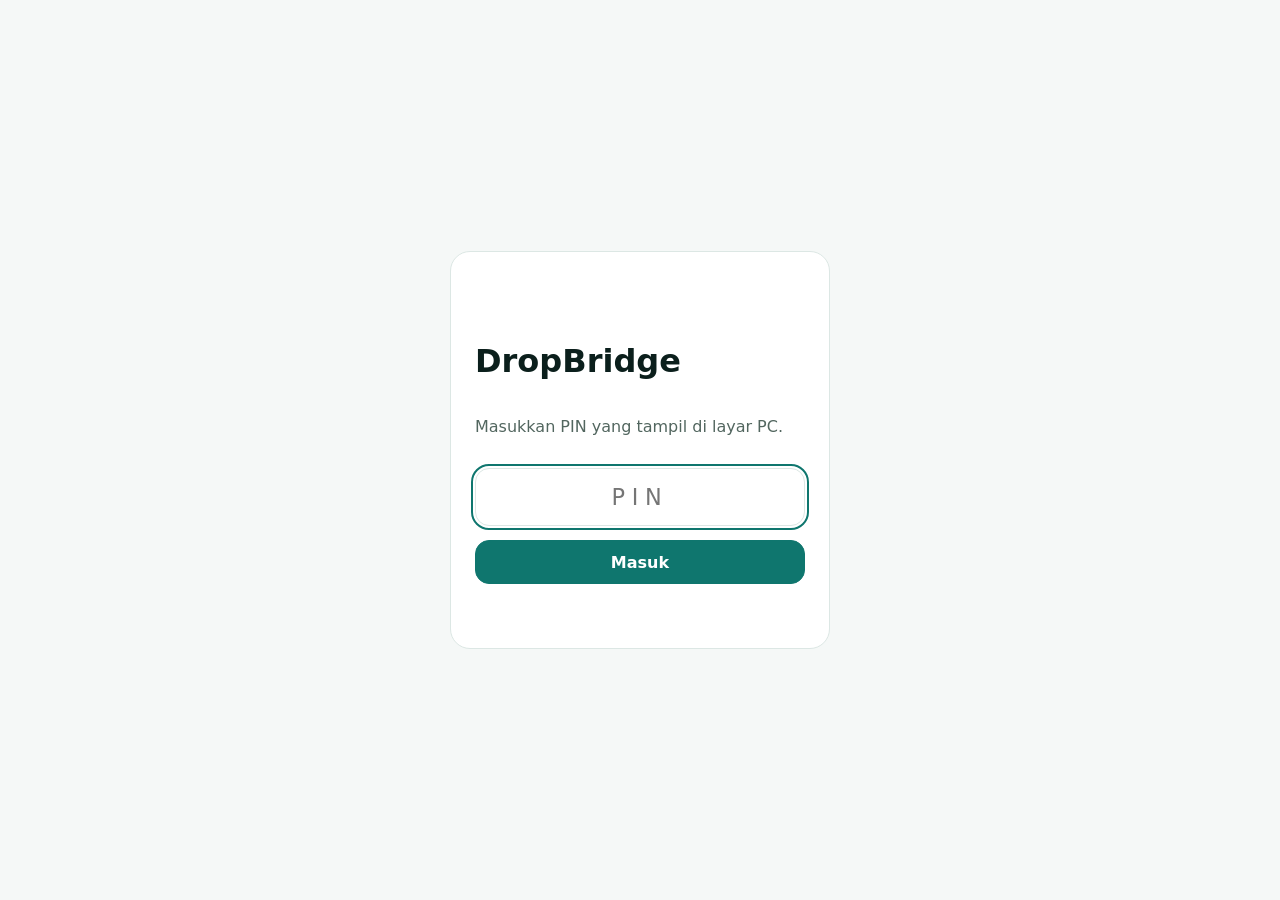
==== commit 8a9dbb56: "Mode gelap, pilihan tampilan, halaman File dan Home baru" ====
--- a/web/index.html
+++ b/web/index.html
@@ -7,6 +7,7 @@
   <title>DropBridge</title>
   <link rel="icon" type="image/svg+xml" href="/logo.svg">
   <link rel="stylesheet" href="style.css">
+  <script>try{var t=localStorage.getItem('db_theme');if(t==='light'||t==='dark')document.documentElement.dataset.theme=t;}catch(e){}</script>
 </head>
 <body>
 
@@ -23,105 +24,120 @@
 
   <div id="app" class="wrap" hidden>
     <header class="top">
-      <div class="brand">DropBridge</div>
+      <a class="logo" href="#/" aria-label="DropBridge, ke halaman Kirim"></a>
+      <div class="ttl">
+        <h1 id="pageTitle">Kirim ke PC</h1>
+        <a id="devBtn" class="status" href="#/hubungkan" title="Perangkat yang terhubung"><span id="dot" class="dot"></span><span id="statusText">Menghubungkan...</span></a>
+      </div>
       <nav class="mainnav" aria-label="Menu utama">
         <a href="#/" data-nav="send"><svg width="22" height="22" viewBox="0 0 24 24" fill="none" stroke="currentColor" stroke-width="2.2" stroke-linecap="round" stroke-linejoin="round" aria-hidden="true"><path d="M12 19V5"/><path d="M5 12l7-7 7 7"/></svg><span>Kirim</span></a>
-        <a href="#/folders" data-nav="folders"><svg width="22" height="22" viewBox="0 0 24 24" fill="none" stroke="currentColor" stroke-width="2.2" stroke-linejoin="round" aria-hidden="true"><path d="M3 7a2 2 0 0 1 2-2h4l2 2h8a2 2 0 0 1 2 2v8a2 2 0 0 1-2 2H5a2 2 0 0 1-2-2z"/></svg><span>File <b id="folderCount" class="pill"></b></span></a>
+        <a href="#/folders" data-nav="folders"><svg width="22" height="22" viewBox="0 0 24 24" fill="none" stroke="currentColor" stroke-width="2.2" stroke-linejoin="round" aria-hidden="true"><path d="M3 7a2 2 0 0 1 2-2h4l2 2h8a2 2 0 0 1 2 2v8a2 2 0 0 1-2 2H5a2 2 0 0 1-2-2z"/></svg><span>File</span></a>
         <a href="#/hubungkan" data-nav="more"><svg width="22" height="22" viewBox="0 0 24 24" fill="none" stroke="currentColor" stroke-width="2.2" stroke-linejoin="round" aria-hidden="true"><path d="M4 4h6v6H4zM14 4h6v6h-6zM4 14h6v6H4zM14 14h2v2h-2zM18 18h2v2h-2z"/></svg><span>Hubungkan</span></a>
       </nav>
-      <div class="top-right">
-        <a id="devBtn" class="devstat" href="#/hubungkan" title="Perangkat yang terhubung"><span id="dot" class="dot"></span><span id="devCount">Terhubung</span></a>
-        <button id="setBtn" class="iconbtn gear" type="button" aria-label="Pengaturan" title="Pengaturan">
-          <svg width="20" height="20" viewBox="0 0 24 24" fill="none" stroke="currentColor" stroke-width="2" stroke-linecap="round" aria-hidden="true"><path d="M4 7h10M18 7h2M4 17h4M12 17h8"/><circle cx="16" cy="7" r="2"/><circle cx="10" cy="17" r="2"/></svg>
-        </button>
-      </div>
+      <button id="setBtn" class="iconbtn gear" type="button" aria-label="Pengaturan" title="Pengaturan">
+        <svg width="20" height="20" viewBox="0 0 24 24" fill="none" stroke="currentColor" stroke-width="2" stroke-linecap="round" aria-hidden="true"><path d="M4 7h10M18 7h2M4 17h4M12 17h8"/><circle cx="16" cy="7" r="2"/><circle cx="10" cy="17" r="2"/></svg>
+      </button>
     </header>
 
-    <main id="pageSend" class="page">
-      <section class="card send">
+    <main id="pageSend" class="page send-page">
+      <div class="send-col">
         <div id="sendFile" class="send-block">
-          <label for="folderInput" class="lbl">Kirim ke folder</label>
-          <div class="folder-row">
-            <div class="combo">
+          <section class="card fcard">
+            <label for="folderInput" class="lbl">Folder tujuan</label>
+            <div class="combo fc-input">
+              <span class="fc-ic"><svg width="22" height="22" viewBox="0 0 24 24" fill="none" stroke="currentColor" stroke-width="2.2" stroke-linejoin="round" aria-hidden="true"><path d="M3 7a2 2 0 0 1 2-2h4l2 2h8a2 2 0 0 1 2 2v8a2 2 0 0 1-2 2H5a2 2 0 0 1-2-2z"/></svg></span>
               <input id="folderInput" type="text" placeholder="Ketik nama folder, mis. 27 012345" autocomplete="off" autocapitalize="off" spellcheck="false" enterkeyhint="done">
               <ul id="suggest" class="suggest" hidden></ul>
             </div>
-            <button id="allBtn" class="iconbtn" type="button" title="Semua folder" aria-label="Semua folder">
-              <svg width="22" height="22" viewBox="0 0 24 24" fill="none" stroke="currentColor" stroke-width="2" stroke-linejoin="round" aria-hidden="true"><rect x="3.5" y="3.5" width="7" height="7" rx="1.5"/><rect x="13.5" y="3.5" width="7" height="7" rx="1.5"/><rect x="3.5" y="13.5" width="7" height="7" rx="1.5"/><rect x="13.5" y="13.5" width="7" height="7" rx="1.5"/></svg>
-              <span id="allCount" class="pill" hidden></span>
-            </button>
-          </div>
-          <p id="folderHint" class="hint"></p>
-          <div id="recentChips" class="chips" hidden></div>
-
+            <p id="folderHint" class="hint"></p>
+            <div id="recentChips" class="chips" hidden></div>
+          </section>
+
+          <div class="actions2">
+            <button id="pick" class="bigbtn primary" type="button"><svg width="30" height="30" viewBox="0 0 24 24" fill="none" stroke="currentColor" stroke-width="2" stroke-linecap="round" stroke-linejoin="round" aria-hidden="true"><rect x="3" y="3" width="18" height="18" rx="3"/><circle cx="9" cy="9" r="2"/><path d="M21 15l-5-5L5 21"/></svg>Pilih file</button>
+            <button id="snap" class="bigbtn soft" type="button"><svg width="30" height="30" viewBox="0 0 24 24" fill="none" stroke="currentColor" stroke-width="2" stroke-linecap="round" stroke-linejoin="round" aria-hidden="true"><path d="M4 8h3l2-3h6l2 3h3a1 1 0 0 1 1 1v10a1 1 0 0 1-1 1H4a1 1 0 0 1-1-1V9a1 1 0 0 1 1-1z"/><circle cx="12" cy="13.5" r="3.5"/></svg>Foto langsung</button>
+          </div>
           <div class="dropzone">
-            <span class="dz-icon" aria-hidden="true"><svg width="26" height="26" viewBox="0 0 24 24" fill="none" stroke="#fff" stroke-width="2.2" stroke-linecap="round" stroke-linejoin="round"><path d="M12 19V5"/><path d="M5 12l7-7 7 7"/></svg></span>
+            <span class="dz-icon" aria-hidden="true"><svg width="30" height="30" viewBox="0 0 24 24" fill="none" stroke="currentColor" stroke-width="2" stroke-linecap="round" stroke-linejoin="round" aria-hidden="true"><rect x="3" y="3" width="18" height="18" rx="3"/><circle cx="9" cy="9" r="2"/><path d="M21 15l-5-5L5 21"/></svg></span>
             <div class="dz-title">Seret file ke sini</div>
             <div class="dz-sub">atau tempel gambar dengan Ctrl+V</div>
-            <button id="pick" class="btn primary" type="button">Pilih file</button>
-            <input id="picker" type="file" multiple hidden>
-          </div>
+            <button id="pick2" class="btn primary" type="button">Pilih file</button>
+          </div>
+          <input id="picker" type="file" multiple hidden>
+          <input id="camera" type="file" accept="image/*" capture="environment" hidden>
 
           <div class="send-opts">
-            <label class="shrink-opt"><input id="shrinkPhotos" type="checkbox" checked>
-              <span><b>Kecilkan foto ke bawah <span id="shrinkKB">512</span> KB</b><small>Hilangkan centang untuk resolusi penuh, mis. foto liburan.</small></span></label>
-            <button id="modeText" type="button" class="linkbtn">Kirim teks</button>
-          </div>
-        </div>
-
-        <div id="sendText" class="send-block" hidden>
+            <span id="shrinkLine" class="muted small"><span id="shrinkText">Foto dikecilkan ≤ 512 KB</span> · <button id="shrinkEdit" type="button" class="linkbtn inline">Ubah</button></span>
+            <button id="modeText" type="button" class="linkbtn"><svg width="18" height="18" viewBox="0 0 24 24" fill="none" stroke="currentColor" stroke-width="2" stroke-linecap="round" aria-hidden="true"><path d="M5 6h14M5 12h14M5 18h9"/></svg>Kirim teks</button>
+          </div>
+        </div>
+
+        <section id="sendText" class="card text-card" hidden>
           <button id="modeFile" type="button" class="linkbtn">&lsaquo; Kirim file</button>
           <form id="clipForm" class="clip-form">
             <textarea id="clipText" rows="4" placeholder="Tulis atau tempel teks/link, lalu kirim. Ctrl+Enter untuk kirim cepat."></textarea>
             <button id="clipSend" class="btn primary" type="submit">Kirim</button>
           </form>
           <ul id="clipList" class="clips"></ul>
-        </div>
-      </section>
-
-      <section class="card up-card" id="upCard" hidden>
-        <h2 class="up-title">Pengiriman</h2>
-        <p id="upNote" class="muted small" hidden>Biarkan halaman ini terbuka dan layar menyala sampai selesai.</p>
-        <ul id="uploads" class="uploads"></ul>
-      </section>
+        </section>
+      </div>
+
+      <div class="side-col">
+        <section class="card up-card" id="upCard" hidden>
+          <div class="card-head"><h2>Pengiriman</h2><span id="upSum" class="muted small"></span></div>
+          <div class="bar sum-bar"><i id="upSumBar"></i></div>
+          <p id="upNote" class="muted small" hidden>Biarkan halaman ini terbuka dan layar menyala sampai selesai.</p>
+          <ul id="uploads" class="uploads"></ul>
+        </section>
+        <section class="card recent-card" id="recentCard" hidden>
+          <div class="card-head"><h2>Masuk terakhir</h2><a href="#/folders" class="linkbtn">Lihat di File</a></div>
+          <ul id="recentList" class="rlist"></ul>
+        </section>
+        <section class="card dev-card" id="devCard" hidden>
+          <div class="card-head"><h2>Perangkat terhubung</h2><a href="#/hubungkan" class="linkbtn">Hubungkan HP</a></div>
+          <div id="devChips" class="chips"></div>
+        </section>
+      </div>
     </main>
 
     <main id="pageFolders" class="page" hidden>
-      <section class="card panel active" data-panel="files">
-        <div id="homeView">
-          <div class="panel-head">
-            <h2>Folder</h2>
-            <div class="fv-tools">
-              <input id="fSearch" type="search" placeholder="Cari folder" aria-label="Cari folder" autocomplete="off">
-              <div class="seg" role="group" aria-label="Tampilan">
-                <button id="fgList" type="button" class="btn small" aria-pressed="true" title="Tampilan daftar" aria-label="Tampilan daftar">
-                  <svg width="18" height="18" viewBox="0 0 24 24" fill="none" stroke="currentColor" stroke-width="2" stroke-linecap="round" aria-hidden="true"><path d="M8 6h12M8 12h12M8 18h12"/><path d="M4 6h.01M4 12h.01M4 18h.01"/></svg>
-                </button>
-                <button id="fgGrid" type="button" class="btn small" aria-pressed="false" title="Tampilan kotak" aria-label="Tampilan kotak">
-                  <svg width="18" height="18" viewBox="0 0 24 24" fill="none" stroke="currentColor" stroke-width="2" stroke-linejoin="round" aria-hidden="true"><rect x="3.5" y="3.5" width="7" height="7" rx="1.5"/><rect x="13.5" y="3.5" width="7" height="7" rx="1.5"/><rect x="3.5" y="13.5" width="7" height="7" rx="1.5"/><rect x="13.5" y="13.5" width="7" height="7" rx="1.5"/></svg>
-                </button>
-              </div>
+      <div id="homeView">
+        <div class="ftools">
+          <div class="search">
+            <svg class="search-ic" width="20" height="20" viewBox="0 0 24 24" fill="none" stroke="currentColor" stroke-width="2" stroke-linecap="round" aria-hidden="true"><circle cx="11" cy="11" r="7"/><path d="M20 20l-3.5-3.5"/></svg>
+            <input id="fSearch" type="search" placeholder="Cari folder" aria-label="Cari folder" autocomplete="off">
+          </div>
+          <div class="tbar">
+            <button id="fSort" class="sortbtn" type="button" aria-haspopup="dialog"><svg width="18" height="18" viewBox="0 0 24 24" fill="none" stroke="currentColor" stroke-width="2" stroke-linecap="round" stroke-linejoin="round" aria-hidden="true"><path d="M7 4v16M3 16l4 4 4-4M17 20V4M13 8l4-4 4 4"/></svg><span class="sort-label">Terbaru diubah</span><svg class="chev-d" width="16" height="16" viewBox="0 0 24 24" fill="none" stroke="currentColor" stroke-width="2" stroke-linecap="round" stroke-linejoin="round" aria-hidden="true"><path d="M6 9l6 6 6-6"/></svg></button>
+            <div class="seg" role="group" aria-label="Tampilan">
+              <button id="fgList" type="button" aria-pressed="true" title="Tampilan daftar" aria-label="Tampilan daftar"><svg width="18" height="18" viewBox="0 0 24 24" fill="none" stroke="currentColor" stroke-width="2" stroke-linecap="round" aria-hidden="true"><path d="M8 6h12M8 12h12M8 18h12"/><path d="M4 6h.01M4 12h.01M4 18h.01"/></svg></button>
+              <button id="fgGrid" type="button" aria-pressed="false" title="Tampilan ikon" aria-label="Tampilan ikon"><svg width="18" height="18" viewBox="0 0 24 24" fill="none" stroke="currentColor" stroke-width="2" stroke-linejoin="round" aria-hidden="true"><rect x="4" y="4" width="7" height="7" rx="1.5"/><rect x="13" y="4" width="7" height="7" rx="1.5"/><rect x="4" y="13" width="7" height="7" rx="1.5"/><rect x="13" y="13" width="7" height="7" rx="1.5"/></svg></button>
             </div>
           </div>
-          <ul id="folderList" class="flist all-list"></ul>
-        </div>
-
-        <div id="folderView" hidden>
-          <div class="fv-head">
-            <a class="btn ghost small" href="#/folders">&lsaquo; Semua folder</a>
-            <div class="fv-title">
-              <h2 id="fvTitle"></h2>
-              <span id="fvMeta" class="muted small"></span>
+        </div>
+        <ul id="folderList" class="flist"></ul>
+      </div>
+
+      <div id="folderView" hidden>
+        <div class="fv-head">
+          <a class="iconbtn back" href="#/folders" aria-label="Kembali ke semua folder"><svg width="22" height="22" viewBox="0 0 24 24" fill="none" stroke="currentColor" stroke-width="2.2" stroke-linecap="round" stroke-linejoin="round" aria-hidden="true"><path d="M15 5l-7 7 7 7"/></svg></a>
+          <div class="fv-title">
+            <h2 id="fvTitle"></h2>
+            <span id="fvMeta" class="muted small"></span>
+          </div>
+          <button id="fvSend" class="btn primary fv-send" type="button"><svg width="20" height="20" viewBox="0 0 24 24" fill="none" stroke="currentColor" stroke-width="2.2" stroke-linecap="round" stroke-linejoin="round" aria-hidden="true"><path d="M12 19V5"/><path d="M5 12l7-7 7 7"/></svg>Kirim ke folder ini</button>
+          <button id="fvMenu" class="iconbtn dots" type="button" aria-label="Pilihan folder" aria-haspopup="menu"><svg width="20" height="20" viewBox="0 0 24 24" fill="currentColor" aria-hidden="true"><circle cx="12" cy="5" r="2"/><circle cx="12" cy="12" r="2"/><circle cx="12" cy="19" r="2"/></svg></button>
+        </div>
+        <div class="tbar">
+          <button id="gSort" class="sortbtn" type="button" aria-haspopup="dialog"><svg width="18" height="18" viewBox="0 0 24 24" fill="none" stroke="currentColor" stroke-width="2" stroke-linecap="round" stroke-linejoin="round" aria-hidden="true"><path d="M7 4v16M3 16l4 4 4-4M17 20V4M13 8l4-4 4 4"/></svg><span class="sort-label">Terbaru diambil</span><svg class="chev-d" width="16" height="16" viewBox="0 0 24 24" fill="none" stroke="currentColor" stroke-width="2" stroke-linecap="round" stroke-linejoin="round" aria-hidden="true"><path d="M6 9l6 6 6-6"/></svg></button>
+          <div class="seg" role="group" aria-label="Tampilan">
+              <button id="gvList" type="button" aria-pressed="true" title="Tampilan daftar" aria-label="Tampilan daftar"><svg width="18" height="18" viewBox="0 0 24 24" fill="none" stroke="currentColor" stroke-width="2" stroke-linecap="round" aria-hidden="true"><path d="M8 6h12M8 12h12M8 18h12"/><path d="M4 6h.01M4 12h.01M4 18h.01"/></svg></button>
+              <button id="gvGrid" type="button" aria-pressed="false" title="Tampilan ikon" aria-label="Tampilan ikon"><svg width="18" height="18" viewBox="0 0 24 24" fill="none" stroke="currentColor" stroke-width="2" stroke-linejoin="round" aria-hidden="true"><rect x="4" y="4" width="7" height="7" rx="1.5"/><rect x="13" y="4" width="7" height="7" rx="1.5"/><rect x="4" y="13" width="7" height="7" rx="1.5"/><rect x="13" y="13" width="7" height="7" rx="1.5"/></svg></button>
             </div>
-            <div class="fv-actions">
-              <a id="fvZip" class="btn small primary" href="#" download>Unduh ZIP</a>
-              <button id="fvRename" class="btn small" type="button">Ganti nama</button>
-              <button id="fvDelete" class="btn small danger" type="button">Hapus folder</button>
-            </div>
-          </div>
-          <div id="grid" class="grid"></div>
-        </div>
-      </section>
+        </div>
+        <div id="grid" class="grid"></div>
+        <input id="picker2" type="file" multiple hidden>
+      </div>
     </main>
 
     <main id="pageMore" class="page connect" hidden>
@@ -151,6 +167,7 @@
       <div class="pv-nav">
         <button id="pvPrev" class="btn small" type="button" aria-label="Sebelumnya">&lsaquo;</button>
         <button id="pvNext" class="btn small" type="button" aria-label="Berikutnya">&rsaquo;</button>
+        <a id="pvDl" class="btn small" href="#" download>Unduh</a>
         <button id="previewClose" class="btn ghost small" type="button">Tutup</button>
       </div>
     </div>
@@ -173,6 +190,18 @@
         <span><b>Nama perangkat ini</b><small id="myName">-</small></span>
         <button id="renameBtn" class="btn small" type="button">Ubah</button>
       </div>
+      <div class="mrow theme-row">
+        <span><b>Tampilan</b><small>Mode gelap lebih nyaman di malam hari.</small></span>
+        <div class="seg seg-text" role="group" aria-label="Tampilan">
+          <button type="button" data-theme-set="system">Ikuti perangkat</button>
+          <button type="button" data-theme-set="light">Terang</button>
+          <button type="button" data-theme-set="dark">Gelap</button>
+        </div>
+      </div>
+      <label class="mrow" id="shrinkRow">
+        <span><b>Kecilkan foto ke bawah <span id="shrinkKB">512</span> KB</b><small>Matikan untuk resolusi penuh, mis. foto liburan.</small></span>
+        <input id="shrinkPhotos" type="checkbox" checked>
+      </label>
       <div class="mrow">
         <span><b>Keluar</b><small>Perlu PIN untuk masuk lagi.</small></span>
         <button id="logout" class="btn small danger" type="button">Keluar</button>
@@ -188,25 +217,6 @@
         <button id="rootFill" class="btn ghost" type="button">Isi folder dulu</button>
         <button id="rootGo" class="btn primary" type="button">Kirim tanpa folder</button>
       </div>
-    </div>
-  </dialog>
-
-  <dialog id="allDlg" class="all-dlg">
-    <div class="dlg-body">
-      <div class="all-head">
-        <h3>Semua folder</h3>
-        <div class="seg" role="group" aria-label="Tampilan">
-          <button id="viewList" type="button" class="btn small" aria-pressed="true" title="Tampilan daftar" aria-label="Tampilan daftar">
-            <svg width="18" height="18" viewBox="0 0 24 24" fill="none" stroke="currentColor" stroke-width="2" stroke-linecap="round" aria-hidden="true"><path d="M8 6h12M8 12h12M8 18h12"/><path d="M4 6h.01M4 12h.01M4 18h.01"/></svg>
-          </button>
-          <button id="viewGrid" type="button" class="btn small" aria-pressed="false" title="Tampilan kotak" aria-label="Tampilan kotak">
-            <svg width="18" height="18" viewBox="0 0 24 24" fill="none" stroke="currentColor" stroke-width="2" stroke-linejoin="round" aria-hidden="true"><rect x="3.5" y="3.5" width="7" height="7" rx="1.5"/><rect x="13.5" y="3.5" width="7" height="7" rx="1.5"/><rect x="3.5" y="13.5" width="7" height="7" rx="1.5"/><rect x="13.5" y="13.5" width="7" height="7" rx="1.5"/></svg>
-          </button>
-        </div>
-        <button id="allClose" class="btn ghost small" type="button">Tutup</button>
-      </div>
-      <input id="allSearch" type="search" placeholder="Cari folder" aria-label="Cari folder" autocomplete="off">
-      <ul id="allList" class="flist all-list"></ul>
     </div>
   </dialog>
 
@@ -227,6 +237,15 @@
     </form>
   </dialog>
 
+  <dialog id="sortDlg" class="sheet">
+    <div class="dlg-body">
+      <h3>Urutkan</h3>
+      <div id="sortOpts" class="sort-opts" role="radiogroup" aria-label="Urutkan"></div>
+    </div>
+  </dialog>
+
+  <div id="menu" class="menu" role="menu" hidden></div>
+
   <script src="app.js"></script>
 </body>
 </html>
--- a/web/style.css
+++ b/web/style.css
@@ -1,19 +1,26 @@
+/* DropBridge web: tampilan yang sama dengan aplikasi Android, lebar menyesuaikan layar. */
 :root {
   color-scheme: light dark;
-  --bg: #f7f8f7; --card: #ffffff; --text: #0b1f1c; --muted: #52665f; --line: #dce7e4;
-  --accent: #0f766e; --accent-ink: #ffffff; --danger: #b91c1c; --warn: #b45309;
-  --radius: 20px; --deep: #0b3d38; --soft: #d6eee9;
-  --shadow: none;
+  --bg: #f5f8f7; --card: #ffffff; --text: #0b1f1c; --muted: #52665f; --line: #dce7e4; --line2: #edf3f1;
+  --accent: #0f766e; --accent-ink: #ffffff; --deep: #0b3d38; --soft: #e2f1ee;
+  --danger: #b91c1c; --warn: #b45309; --ok: #16a34a;
   --k-image: #6d28d9; --k-video: #be185d; --k-audio: #c2410c; --k-doc: #1d4ed8;
   --k-archive: #854d0e; --k-text: #475569; --k-other: #475569;
+  --r: 20px;
 }
 @media (prefers-color-scheme: dark) {
-  :root {
-    --bg: #0a1a18; --card: #10272a; --text: #e6f2f0; --muted: #9db8b3; --line: #1d3a36; --deep: #0b3d38; --soft: #12403a;
-    --accent: #2dd4bf; --accent-ink: #04231f; --danger: #f87171; --warn: #fbbf24; --shadow: none;
+  :root:not([data-theme="light"]) {
+    --bg: #0a1a18; --card: #10272a; --text: #e6f2f0; --muted: #9db8b3; --line: #1d3a36; --line2: #183230;
+    --accent: #2dd4bf; --accent-ink: #04231f; --deep: #ccfbf1; --soft: #12403a;
+    --danger: #f87171; --warn: #fbbf24; --ok: #4ade80;
     --k-image: #a78bfa; --k-video: #f472b6; --k-audio: #fb923c; --k-doc: #60a5fa;
     --k-archive: #facc15; --k-text: #94a3b8; --k-other: #94a3b8;
   }
+}
+:root[data-theme="dark"] {
+  --bg: #0a1a18; --card: #10272a; --text: #e6f2f0; --muted: #9db8b3; --line: #1d3a36; --line2: #183230;
+  --accent: #2dd4bf; --accent-ink: #04231f; --deep: #ccfbf1; --soft: #12403a;
+  --danger: #f87171; --warn: #fbbf24; --ok: #4ade80;
 }
 
 * { box-sizing: border-box; }
@@ -25,126 +32,178 @@
 }
 [hidden] { display: none !important; }
 h1, h2, h3 { margin: 0; }
+a { color: var(--accent); }
 .muted { color: var(--muted); }
 .small { font-size: .85rem; }
 .error { color: var(--danger); min-height: 1.4em; margin: 0; font-size: .95rem; }
-
-.card { background: var(--card); border: 1px solid var(--line); border-radius: var(--radius); box-shadow: var(--shadow); }
-.wrap { max-width: 1100px; margin: 0 auto; padding: 16px 16px calc(28px + env(safe-area-inset-bottom)); }
-
-/* Tombol dan input */
+.card { background: var(--card); border: 1px solid var(--line); border-radius: var(--r); }
+.wrap { max-width: 1160px; margin: 0 auto; padding: 0 16px calc(28px + env(safe-area-inset-bottom)); }
+
+/* ---------- Tombol dan isian ---------- */
 .btn {
   appearance: none; border: 1px solid var(--line); background: var(--card); color: var(--text);
-  font: inherit; font-weight: 600; min-height: 44px; padding: 0 16px; border-radius: 12px; cursor: pointer;
-  display: inline-flex; align-items: center; justify-content: center; gap: 6px; text-decoration: none;
+  font: inherit; font-weight: 700; min-height: 44px; padding: 0 16px; border-radius: 14px; cursor: pointer;
+  display: inline-flex; align-items: center; justify-content: center; gap: 8px; text-decoration: none;
 }
 .btn:hover { border-color: var(--accent); }
 .btn:disabled { opacity: .4; cursor: default; }
 .btn.primary { background: var(--accent); border-color: var(--accent); color: var(--accent-ink); }
 .btn.primary:hover { filter: brightness(1.07); }
 .btn.ghost { background: transparent; }
-.btn.small { min-height: 36px; padding: 0 12px; font-size: .9rem; }
+.btn.small { min-height: 36px; padding: 0 12px; font-size: .9rem; border-radius: 12px; }
 .btn.danger { color: var(--danger); }
-.btn:focus-visible, input:focus-visible, textarea:focus-visible, .link:focus-visible, .chip:focus-visible, .suggest button:focus-visible {
-  outline: 2px solid var(--accent); outline-offset: 2px;
-}
+.iconbtn {
+  width: 44px; height: 44px; flex: none; border: 1px solid var(--line); background: var(--card); color: var(--text);
+  border-radius: 14px; display: grid; place-items: center; cursor: pointer; text-decoration: none;
+}
+.iconbtn:hover { border-color: var(--accent); }
+.linkbtn {
+  appearance: none; border: 0; background: none; padding: 8px 4px; min-height: 40px; color: var(--accent);
+  font: inherit; font-weight: 700; font-size: .9rem; cursor: pointer; text-decoration: none;
+  display: inline-flex; align-items: center; gap: 6px;
+}
+.linkbtn:hover { text-decoration: underline; }
+.linkbtn.inline { padding: 0; min-height: 0; font-size: inherit; }
+.link { font: inherit; font-weight: 600; color: var(--accent); background: none; border: 0; padding: 2px 4px; cursor: pointer; text-decoration: underline; }
+:is(.btn, .iconbtn, .linkbtn, .link, .chip, .dots, .tile-main, .frow-main, .rrow, .sortbtn, .seg button, .mi, .sort-opt, .bigbtn, .suggest button):focus-visible,
+input:focus-visible, textarea:focus-visible { outline: 2px solid var(--accent); outline-offset: 2px; }
 input, textarea {
-  font: inherit; color: var(--text); background: var(--bg); border: 1px solid var(--line);
-  border-radius: 12px; padding: 12px 14px; width: 100%;
-}
-.lbl { display: block; font-weight: 600; margin-bottom: 6px; }
-.link { font: inherit; font-weight: 600; color: var(--accent); background: none; border: 0; padding: 2px 4px; cursor: pointer; text-decoration: underline; }
-
-/* Login */
+  font: inherit; color: var(--text); background: var(--card); border: 1px solid var(--line);
+  border-radius: 14px; padding: 12px 14px; width: 100%;
+}
+.lbl { display: block; font-size: .85rem; font-weight: 700; color: var(--muted); }
+
+/* ---------- Login ---------- */
 .login { min-height: 100vh; min-height: 100dvh; display: grid; place-items: center; padding: 16px; }
 .login-card { width: 100%; max-width: 380px; padding: 28px 24px; display: grid; gap: 14px; }
+.login-card h1::before { content: ""; display: block; width: 48px; height: 48px; margin-bottom: 10px; background: url("/logo.svg") center / contain no-repeat; }
 .login-card input { text-align: center; font-size: 1.4rem; letter-spacing: .3em; }
 
-/* Header */
-.top { display: flex; align-items: center; justify-content: space-between; gap: 12px; margin-bottom: 14px; }
-.brand { display: flex; align-items: center; gap: 10px; font-weight: 700; font-size: 1.2rem; }
-.dot { width: 10px; height: 10px; border-radius: 50%; background: #22c55e; }
+/* ---------- Kepala halaman: logo, judul + status, menu, pengaturan ---------- */
+.top { display: grid; grid-template-columns: auto minmax(0, 1fr) auto auto; align-items: center; gap: 12px; padding: 14px 0; }
+.logo { width: 40px; height: 40px; border-radius: 12px; background: url("/logo.svg") center / contain no-repeat; }
+.ttl { min-width: 0; }
+.ttl h1 { font-size: 1.4rem; font-weight: 800; letter-spacing: -.01em; line-height: 1.2; overflow: hidden; text-overflow: ellipsis; white-space: nowrap; }
+.status { display: inline-flex; align-items: center; gap: 6px; font-size: .85rem; color: var(--muted); text-decoration: none; max-width: 100%; }
+.status span:last-child { overflow: hidden; text-overflow: ellipsis; white-space: nowrap; }
+.status:hover { color: var(--text); }
+.dot { width: 8px; height: 8px; border-radius: 50%; background: var(--ok); flex: none; }
 .dot.off { background: #ef4444; }
-
-/* Alamat untuk HP */
-.addr-card { padding: 12px 16px; margin-bottom: 14px; }
-[data-addr] { display: grid; gap: 8px; font-size: .92rem; }
-.addr-title { color: var(--muted); }
-.addr-list { display: flex; flex-wrap: wrap; gap: 8px; }
-[data-addr] button {
-  font: inherit; font-weight: 700; font-size: 1rem; cursor: pointer; color: var(--accent);
-  background: transparent; border: 1px dashed var(--accent); border-radius: 10px; padding: 8px 12px; min-height: 40px;
-}
-
-/* Kartu kirim */
-.send { padding: 16px; margin-bottom: 12px; display: grid; gap: 10px; }
+.mainnav { display: flex; gap: 4px; padding: 4px; background: var(--card); border: 1px solid var(--line); border-radius: 16px; }
+.mainnav a { display: flex; align-items: center; gap: 8px; padding: 9px 18px; border-radius: 12px; color: var(--muted); font-weight: 600; text-decoration: none; }
+.mainnav a svg { display: none; }
+.mainnav a:hover { color: var(--text); }
+.mainnav a[aria-current="page"] { background: var(--accent); color: var(--accent-ink); font-weight: 700; }
+
+.page { margin: 0 auto; }
+
+/* ---------- Halaman Kirim ---------- */
+.send-page { display: grid; gap: 16px; align-items: start; max-width: 640px; }
+.send-col, .side-col, .send-block { display: grid; gap: 12px; min-width: 0; }
+@media (min-width: 960px) {
+  .send-page { max-width: none; grid-template-columns: minmax(0, 1.15fr) minmax(0, 1fr); gap: 20px; }
+}
+.fcard { padding: 14px; display: grid; gap: 10px; }
 .combo { position: relative; }
+.fc-input .fc-ic { position: absolute; left: 14px; top: 15px; color: var(--accent); pointer-events: none; }
+.fc-input input { border: 2px solid var(--accent); min-height: 54px; padding-left: 46px; font-size: 1.1rem; font-weight: 700; }
 .suggest {
   position: absolute; left: 0; right: 0; top: calc(100% + 4px); z-index: 20; margin: 0; padding: 4px; list-style: none;
-  background: var(--card); border: 1px solid var(--line); border-radius: 12px; box-shadow: 0 10px 30px rgba(0, 0, 0, .18);
+  background: var(--card); border: 1px solid var(--line); border-radius: 14px; box-shadow: 0 10px 30px rgba(0, 0, 0, .18);
   max-height: 260px; overflow: auto;
 }
 .suggest button {
   width: 100%; display: flex; justify-content: space-between; gap: 12px; align-items: center; text-align: left;
-  font: inherit; color: var(--text); background: none; border: 0; border-radius: 8px; padding: 10px 12px; min-height: 44px; cursor: pointer;
+  font: inherit; color: var(--text); background: none; border: 0; border-radius: 10px; padding: 10px 12px; min-height: 44px; cursor: pointer;
 }
 .suggest button:hover { background: var(--bg); }
 .suggest .cnt { color: var(--muted); font-size: .85rem; white-space: nowrap; }
-.hint { margin: 0; font-size: .9rem; color: var(--muted); min-height: 1.3em; }
-.hint.ok { color: var(--accent); }
+.hint { margin: 0; font-size: .85rem; color: var(--muted); }
+.hint:empty { display: none; }
+.hint.ok { color: var(--accent); font-weight: 600; }
 .hint.warn { color: var(--warn); }
-.hint .sub { margin-top: 2px; color: var(--muted); }
-.chips { display: flex; flex-wrap: wrap; gap: 8px; }
+.hint .sub { margin-top: 2px; color: var(--muted); font-weight: 400; }
+.chips { display: flex; flex-wrap: wrap; gap: 8px; align-items: center; }
+.chips-label { color: var(--muted); font-size: .85rem; }
 .chip {
-  font: inherit; font-weight: 600; font-size: .9rem; cursor: pointer; color: var(--text); background: var(--bg);
-  border: 1px solid var(--line); border-radius: 99px; padding: 6px 12px; min-height: 36px; max-width: 100%;
+  font: inherit; font-weight: 600; font-size: .9rem; cursor: pointer; color: var(--deep); background: var(--soft);
+  border: 1px solid transparent; border-radius: 99px; padding: 6px 12px; min-height: 36px; max-width: 100%;
   overflow: hidden; text-overflow: ellipsis; white-space: nowrap;
 }
 .chip:hover { border-color: var(--accent); }
-.send-actions { display: flex; align-items: center; gap: 14px; flex-wrap: wrap; }
-
-/* Daftar unggahan */
-.uploads { list-style: none; margin: 0; padding: 0; display: grid; gap: 8px; }
-.uploads:not(:empty) { margin-bottom: 12px; }
-.up { display: grid; grid-template-columns: 1fr auto; gap: 4px 12px; padding: 10px 14px; background: var(--card); border: 1px solid var(--line); border-radius: 12px; }
-.up-name { min-width: 0; overflow: hidden; text-overflow: ellipsis; white-space: nowrap; font-weight: 600; }
+
+.actions2 { display: grid; grid-template-columns: 1fr 1fr; gap: 10px; }
+.bigbtn {
+  appearance: none; border: 0; border-radius: 22px; min-height: 112px; cursor: pointer; font: inherit; font-size: 1.05rem; font-weight: 800;
+  display: flex; flex-direction: column; align-items: center; justify-content: center; gap: 8px;
+}
+.bigbtn.primary { background: var(--accent); color: var(--accent-ink); }
+.bigbtn.soft { background: var(--soft); color: var(--deep); }
+.bigbtn.soft svg { color: var(--accent); }
+.bigbtn:hover { filter: brightness(1.05); }
+.dropzone {
+  display: none; justify-items: center; gap: 8px; padding: 34px 20px; text-align: center;
+  border: 2px dashed color-mix(in srgb, var(--accent) 45%, transparent); border-radius: 24px; background: var(--card);
+}
+.dz-icon { width: 72px; height: 72px; border-radius: 50%; background: var(--accent); color: var(--accent-ink); display: grid; place-items: center; }
+.dz-title { font-size: 1.25rem; font-weight: 800; }
+.dz-sub { color: var(--muted); font-size: .9rem; }
+.dropzone .btn.primary { margin-top: 6px; min-height: 50px; padding: 0 30px; font-size: 1rem; }
+/* PC dengan mouse: seret-lepas; HP: dua tombol besar */
+@media (hover: hover) and (pointer: fine) {
+  .dropzone { display: grid; }
+  .actions2 { display: none; }
+}
+.send-opts { display: flex; flex-wrap: wrap; align-items: center; justify-content: space-between; gap: 4px 16px; padding: 0 4px; }
+
+.text-card { padding: 14px; display: grid; gap: 8px; }
+.text-card > .linkbtn { justify-self: start; }
+.clip-form { display: grid; gap: 10px; }
+.clips { list-style: none; margin: 0; padding: 0; }
+.clip { padding: 12px 0; border-top: 1px solid var(--line2); }
+.clip-text { white-space: pre-wrap; overflow-wrap: anywhere; max-height: 9em; overflow: auto; }
+.clip-foot { display: flex; justify-content: space-between; align-items: center; gap: 8px; margin-top: 8px; color: var(--muted); font-size: .85rem; }
+.actions { display: flex; gap: 6px; flex-wrap: wrap; justify-content: flex-end; }
+.clips .empty { border: 0; }
+
+.card-head { display: flex; align-items: center; justify-content: space-between; gap: 10px; min-height: 36px; flex-wrap: wrap; }
+.card-head h2 { font-size: 1rem; font-weight: 800; }
+.up-card, .recent-card, .dev-card { padding: 10px 14px 12px; display: grid; gap: 8px; }
+.up-card p { margin: 0; }
+.bar { height: 6px; border-radius: 6px; background: var(--line); overflow: hidden; }
+.bar i { display: block; height: 100%; width: 0; background: var(--accent); transition: width .15s; }
+.sum-bar { height: 8px; }
+.uploads { list-style: none; margin: 0; padding: 0; display: grid; gap: 8px; max-height: 50vh; overflow: auto; }
+.up { display: grid; grid-template-columns: minmax(0, 1fr) auto; gap: 4px 12px; padding: 10px 12px; background: var(--bg); border-radius: 14px; }
+.up-name { min-width: 0; overflow: hidden; text-overflow: ellipsis; white-space: nowrap; font-weight: 600; font-size: .95rem; }
+.up-dest { display: inline-flex; align-items: center; gap: 5px; max-width: 45vw; padding: 3px 9px; border-radius: 999px; background: var(--soft); color: var(--deep); font-size: .8rem; font-weight: 700; white-space: nowrap; overflow: hidden; text-overflow: ellipsis; align-self: center; }
+.up-dest svg { flex: none; }
 .up-state { color: var(--muted); font-size: .85rem; }
-.up.err .up-state { grid-column: 1 / -1; color: var(--danger); }
-.bar { grid-column: 1 / -1; height: 6px; border-radius: 6px; background: var(--line); overflow: hidden; }
-.bar i { display: block; height: 100%; width: 0; background: var(--accent); transition: width .15s; }
-.up.done .bar i { width: 100%; }
+.up .up-state, .up .bar, .up .up-actions { grid-column: 1 / -1; }
+.up.done .bar i { width: 100%; background: var(--ok); }
 .up.err { cursor: pointer; }
-
-/* Tab dan kolom */
-.tabs { display: flex; gap: 6px; margin: 0 0 12px; padding: 4px; background: var(--card); border: 1px solid var(--line); border-radius: 14px; }
-.tabs button { flex: 1; min-height: 40px; font: inherit; font-weight: 600; border: 0; border-radius: 10px; background: transparent; color: var(--muted); cursor: pointer; }
-.tabs button[aria-selected="true"] { background: var(--accent); color: var(--accent-ink); }
-.pill { display: inline-block; min-width: 1.4em; padding: 0 6px; margin-left: 4px; border-radius: 99px; font-size: .8rem; background: rgba(127, 127, 127, .25); }
-.pill:empty { display: none; }
-
-.panel { display: none; overflow: hidden; }
-.panel.active { display: block; }
-.panel h2 { font-size: 1rem; }
-.panel-head { display: flex; align-items: center; justify-content: space-between; gap: 12px; padding: 14px 16px; }
-.panel-head input { max-width: 220px; padding: 8px 12px; }
-@media (min-width: 900px) {
-  .tabs { display: none; }
-  .cols { display: grid; grid-template-columns: 3fr 2fr; gap: 16px; align-items: start; }
-  .panel { display: block; }
-}
-
-/* Daftar folder */
-.flist, .clips { list-style: none; margin: 0; padding: 0; }
-.empty { padding: 28px 16px; color: var(--muted); text-align: center; border-top: 1px solid var(--line); }
-.frow { border-top: 1px solid var(--line); }
-.frow-main { display: grid; grid-template-columns: 44px 1fr auto; gap: 12px; align-items: center; padding: 12px 16px; color: inherit; text-decoration: none; }
-.frow-main:hover { background: var(--bg); }
-.chev { color: var(--muted); font-size: 1.6rem; line-height: 1; }
-
+.up.err .up-state { color: var(--danger); }
+.up.err:has(.up-actions) { cursor: default; }
+.up-actions { display: flex; gap: 8px; margin-top: 6px; }
+
+.rlist { list-style: none; margin: 0; padding: 0; }
+.rlist li + li { border-top: 1px solid var(--line2); }
+.rrow { display: flex; align-items: center; gap: 12px; min-height: 60px; padding: 6px 0; color: inherit; text-decoration: none; border-radius: 10px; }
+.rrow:hover .name { color: var(--accent); }
+.rrow .pic { width: 44px; height: 44px; }
+.rrow .ok { color: var(--ok); flex: none; display: grid; }
+.dev-chip { display: inline-flex; align-items: center; gap: 7px; cursor: default; }
+.dev-chip:hover { border-color: transparent; }
+@media (max-width: 959px) { .dev-card { display: none !important; } }
+
+/* Gambar kecil dan lencana jenis file */
+.pic { position: relative; flex: none; display: grid; place-items: center; overflow: hidden; border-radius: 10px; background: var(--bg); }
+.pic img.thumb { width: 100%; height: 100%; object-fit: cover; display: block; }
+.pic .ext { width: 100%; height: 100%; border-radius: 0; }
 .ext {
   width: 44px; height: 44px; border-radius: 10px; display: grid; place-items: center;
-  font-size: .68rem; font-weight: 800; letter-spacing: .02em; color: var(--k);
-  background: color-mix(in srgb, var(--k) 14%, transparent);
+  font-size: .68rem; font-weight: 800; letter-spacing: .02em; color: var(--k, var(--k-other));
+  background: color-mix(in srgb, var(--k, var(--k-other)) 14%, var(--card));
 }
 .ext[data-kind="image"] { --k: var(--k-image); }
 .ext[data-kind="video"] { --k: var(--k-video); }
@@ -152,55 +211,157 @@
 .ext[data-kind="doc"] { --k: var(--k-doc); }
 .ext[data-kind="archive"] { --k: var(--k-archive); }
 .ext[data-kind="text"] { --k: var(--k-text); }
-.ext[data-kind="other"] { --k: var(--k-other); }
-.ext[data-kind="folder"] { --k: var(--accent); }
-.ext[data-kind="folder"]::before {
-  content: ""; width: 24px; height: 24px; background: var(--k);
-  -webkit-mask: url("data:image/svg+xml,%3Csvg xmlns='http://www.w3.org/2000/svg' viewBox='0 0 24 24'%3E%3Cpath d='M3 6a2 2 0 0 1 2-2h4l2 2h8a2 2 0 0 1 2 2v9a2 2 0 0 1-2 2H5a2 2 0 0 1-2-2z'/%3E%3C/svg%3E") center / contain no-repeat;
-  mask: url("data:image/svg+xml,%3Csvg xmlns='http://www.w3.org/2000/svg' viewBox='0 0 24 24'%3E%3Cpath d='M3 6a2 2 0 0 1 2-2h4l2 2h8a2 2 0 0 1 2 2v9a2 2 0 0 1-2 2H5a2 2 0 0 1-2-2z'/%3E%3C/svg%3E") center / contain no-repeat;
-}
-.meta { min-width: 0; }
-.name { font-weight: 600; overflow: hidden; text-overflow: ellipsis; white-space: nowrap; }
-.sub { color: var(--muted); font-size: .85rem; }
+.ext.big { font-size: .9rem; }
+.play { position: absolute; width: 32px; height: 32px; border-radius: 50%; background: rgba(11, 31, 28, .6); color: #fff; display: grid; place-items: center; }
+.meta { min-width: 0; flex: 1; display: grid; }
+.name { font-weight: 700; overflow: hidden; text-overflow: ellipsis; white-space: nowrap; }
+.sub { color: var(--muted); font-size: .8rem; overflow: hidden; text-overflow: ellipsis; white-space: nowrap; }
+.empty { padding: 28px 16px; color: var(--muted); text-align: center; list-style: none; }
+
+/* ---------- Halaman File ---------- */
+#pageFolders { max-width: 1120px; }
+.ftools { display: flex; flex-wrap: wrap; align-items: center; gap: 10px 12px; margin-bottom: 12px; }
+.search { position: relative; flex: 1 1 280px; }
+.search .search-ic { position: absolute; left: 14px; top: 13px; color: var(--muted); pointer-events: none; }
+.search input { min-height: 46px; padding-left: 44px; }
+.tbar { display: flex; align-items: center; justify-content: space-between; gap: 8px; flex: 1 1 auto; }
+.ftools .tbar { flex: 0 1 auto; gap: 12px; }
+.sortbtn {
+  appearance: none; border: 0; background: none; font: inherit; font-size: .9rem; font-weight: 700; color: var(--text); cursor: pointer;
+  display: inline-flex; align-items: center; gap: 6px; min-height: 44px; padding: 0 6px; border-radius: 10px;
+}
+.sortbtn > svg:first-child { color: var(--accent); }
+.sortbtn .chev-d { color: var(--muted); }
+.sortbtn:hover { background: var(--card); }
+.seg { display: inline-flex; padding: 3px; gap: 2px; background: var(--card); border: 1px solid var(--line); border-radius: 12px; }
+.seg button { appearance: none; border: 0; background: none; color: var(--muted); width: 42px; height: 36px; border-radius: 9px; display: grid; place-items: center; cursor: pointer; }
+.seg button[aria-pressed="true"] { background: var(--accent); color: var(--accent-ink); }
+
+.flist { list-style: none; margin: 0; padding: 2px 4px 2px 12px; background: var(--card); border: 1px solid var(--line); border-radius: var(--r); }
+.frow { display: flex; align-items: center; gap: 4px; min-height: 66px; }
+.frow + .frow { border-top: 1px solid var(--line2); }
+.frow-main { flex: 1; min-width: 0; display: flex; align-items: center; gap: 12px; padding: 10px 0; color: inherit; text-decoration: none; border-radius: 12px; }
+.frow-main:hover .name { color: var(--accent); }
+.fic { width: 42px; height: 42px; flex: none; border-radius: 12px; background: var(--soft); color: var(--accent); display: grid; place-items: center; }
+.frow.root .fic { background: var(--bg); color: var(--muted); }
+.dots { appearance: none; border: 0; background: none; color: var(--muted); width: 44px; height: 44px; flex: none; border-radius: 12px; display: grid; place-items: center; cursor: pointer; }
+.dots:hover, .dots[aria-expanded="true"] { background: var(--bg); color: var(--text); }
+.flist .empty { padding: 28px 16px; }
+
+/* Folder sebagai kotak */
+.flist.grid-view { display: grid; grid-template-columns: repeat(2, minmax(0, 1fr)); gap: 10px; padding: 0; background: none; border: 0; }
+@media (min-width: 600px) { .flist.grid-view { grid-template-columns: repeat(auto-fill, minmax(180px, 1fr)); } }
+.flist.grid-view .frow { position: relative; display: block; min-height: 0; border: 1px solid var(--line); border-radius: 18px; background: var(--card); }
+.flist.grid-view .frow + .frow { border-top: 1px solid var(--line); }
+.flist.grid-view .frow-main { flex-direction: column; align-items: stretch; gap: 10px; padding: 14px; }
+.flist.grid-view .fic { width: auto; height: 84px; border-radius: 12px; }
+.flist.grid-view .fic svg { width: 36px; height: 36px; }
+.flist.grid-view .name { white-space: normal; display: -webkit-box; -webkit-line-clamp: 2; -webkit-box-orient: vertical; line-height: 1.3; min-height: 2.6em; }
+.flist.grid-view .sub { white-space: normal; }
+.flist.grid-view .dots { position: absolute; top: 6px; right: 4px; background: var(--card); }
+.flist.grid-view .empty { grid-column: 1 / -1; }
 
 /* Isi folder */
-.fv-head { display: grid; gap: 10px; padding: 14px 16px; border-bottom: 1px solid var(--line); }
-.fv-head > .btn { justify-self: start; }
-.fv-title { display: grid; gap: 2px; min-width: 0; }
-.fv-title h2 { overflow-wrap: anywhere; font-size: 1.15rem; }
-.fv-actions { display: flex; flex-wrap: wrap; gap: 8px; }
-.grid { display: grid; grid-template-columns: repeat(auto-fill, minmax(150px, 1fr)); gap: 12px; padding: 14px 16px 16px; }
-.grid .empty { grid-column: 1 / -1; border: 0; }
-.tile { display: grid; gap: 4px; align-content: start; min-width: 0; }
+.fv-head { display: flex; flex-wrap: wrap; align-items: center; gap: 10px 12px; margin-bottom: 12px; }
+.fv-title { flex: 1; min-width: 0; display: grid; }
+.fv-title h2 { font-size: 1.3rem; font-weight: 800; overflow: hidden; text-overflow: ellipsis; white-space: nowrap; }
+.fv-head .dots { border: 1px solid var(--line); background: var(--card); color: var(--text); width: 44px; height: 44px; border-radius: 14px; }
+#folderView > .tbar { margin-bottom: 10px; }
+@media (max-width: 699px) {
+  .fv-send { order: 5; width: 100%; min-height: 52px; font-size: 1rem; border-radius: 16px; }
+}
+.grid { display: grid; grid-template-columns: repeat(3, minmax(0, 1fr)); gap: 6px; }
+@media (min-width: 600px) { .grid { grid-template-columns: repeat(auto-fill, minmax(150px, 1fr)); gap: 10px; } }
+.grid .empty { grid-column: 1 / -1; }
+.tile { position: relative; min-width: 0; }
 .tile-main {
-  appearance: none; border: 1px solid var(--line); background: var(--bg); padding: 0; border-radius: 12px; cursor: pointer;
-  aspect-ratio: 1 / 1; display: grid; place-items: center; overflow: hidden; width: 100%;
-}
-.tile-main:hover { border-color: var(--accent); }
-.tile-main img.thumb { width: 100%; height: 100%; object-fit: cover; display: block; }
-.ext.big { width: 64px; height: 64px; font-size: .85rem; }
-.tile-name { font-weight: 600; font-size: .9rem; overflow: hidden; text-overflow: ellipsis; white-space: nowrap; }
-.tile-sub { color: var(--muted); font-size: .8rem; }
-.tile-actions { display: grid; grid-template-columns: repeat(3, 1fr); gap: 4px; margin-top: 2px; }
-.tile-actions .btn { min-height: 34px; padding: 0 4px; font-size: .8rem; border-radius: 10px; }
-
-/* Teks */
-.clip-form { display: grid; gap: 10px; padding: 0 16px 16px; }
-.clip { padding: 12px 16px; border-top: 1px solid var(--line); }
-.clip-text { white-space: pre-wrap; overflow-wrap: anywhere; max-height: 9em; overflow: auto; }
-.clip-text a { color: var(--accent); }
-.clip-foot { display: flex; justify-content: space-between; align-items: center; gap: 8px; margin-top: 8px; color: var(--muted); font-size: .85rem; }
-.actions { display: flex; gap: 6px; flex-wrap: wrap; justify-content: flex-end; }
-
-/* Overlay seret-lepas, toast, dialog */
-.overlay { position: fixed; inset: 0; z-index: 50; display: grid; place-items: center; pointer-events: none; background: rgba(15, 118, 110, .9); color: #fff; font-size: 1.4rem; font-weight: 700; }
-.toasts { position: fixed; left: 0; right: 0; bottom: calc(16px + env(safe-area-inset-bottom)); z-index: 60; display: grid; justify-items: center; gap: 8px; pointer-events: none; }
+  appearance: none; border: 0; padding: 0; width: 100%; aspect-ratio: 1 / 1; cursor: pointer; font: inherit; color: inherit;
+  display: grid; place-items: center; overflow: hidden; border-radius: 12px; background: var(--card); outline-offset: 2px;
+}
+.tile-main .pic { width: 100%; height: 100%; border-radius: 0; }
+.tile:not(.has-thumb) .tile-main { border: 1px solid var(--line); grid-template-rows: 1fr auto; }
+.tile:not(.has-thumb) .tile-main .pic { background: none; }
+.tile:not(.has-thumb) .ext.big { width: 56px; height: 56px; border-radius: 14px; }
+.tile-name { font-size: .78rem; font-weight: 600; padding: 0 8px 8px; max-width: 100%; overflow: hidden; text-overflow: ellipsis; white-space: nowrap; }
+.tile .dots { position: absolute; top: 4px; right: 4px; width: 36px; height: 36px; border-radius: 50%; background: rgba(11, 31, 28, .45); color: #fff; }
+.tile .dots:hover, .tile .dots[aria-expanded="true"] { background: rgba(11, 31, 28, .7); color: #fff; }
+.tile:not(.has-thumb) .dots { background: none; color: var(--muted); }
+/* Isi folder sebagai daftar */
+.grid.list-view { display: block; padding: 4px; background: var(--card); border: 1px solid var(--line); border-radius: var(--r); }
+.grid.list-view .tile { display: flex; align-items: center; gap: 4px; }
+.grid.list-view .tile + .tile { border-top: 1px solid var(--line2); }
+.grid.list-view .tile-main { flex: 1; aspect-ratio: auto; border: 0; display: flex; justify-content: flex-start; gap: 14px; padding: 6px 8px; text-align: left; background: none; border-radius: 12px; }
+.grid.list-view .tile-main .pic { width: 52px; height: 52px; border-radius: 10px; background: var(--bg); }
+.grid.list-view .ext.big { width: 100%; height: 100%; border-radius: 0; font-size: .7rem; }
+.grid.list-view .play { width: 24px; height: 24px; }
+.grid.list-view .dots { position: static; background: none; color: var(--muted); width: 44px; height: 44px; border-radius: 12px; }
+.grid.list-view .tile-main:hover .name { color: var(--accent); }
+
+/* ---------- Menu titik tiga dan lembar Urutkan ---------- */
+.menu {
+  position: fixed; z-index: 70; min-width: 220px; max-width: calc(100vw - 16px); padding: 6px; display: grid;
+  background: var(--card); border: 1px solid var(--line); border-radius: 16px; box-shadow: 0 12px 32px rgba(11, 31, 28, .2);
+}
+.mi {
+  appearance: none; border: 0; background: none; font: inherit; font-size: .95rem; font-weight: 600; color: var(--text); cursor: pointer;
+  display: flex; align-items: center; gap: 12px; min-height: 46px; padding: 0 12px; border-radius: 10px; text-align: left; text-decoration: none;
+}
+.mi svg { color: var(--accent); flex: none; }
+.mi:hover, .mi:focus-visible { background: var(--bg); }
+.mi.danger, .mi.danger svg { color: var(--danger); }
+.sheet { width: min(94vw, 400px); }
+.sheet h3 { font-size: 1.1rem; }
+.sort-opts { display: grid; }
+.sort-opt {
+  appearance: none; border: 0; background: none; font: inherit; color: var(--text); cursor: pointer; text-align: left;
+  display: flex; align-items: center; justify-content: space-between; min-height: 50px; padding: 0 8px; border-radius: 10px;
+}
+.sort-opt + .sort-opt { border-top: 1px solid var(--line2); }
+.sort-opt[aria-checked="true"] { font-weight: 700; }
+.sort-opt svg { color: var(--accent); }
+.sort-opt:hover { background: var(--bg); }
+
+/* ---------- Halaman Hubungkan ---------- */
+#pageMore { max-width: 1040px; }
+.connect { display: grid; grid-template-columns: repeat(auto-fit, minmax(min(100%, 380px), 1fr)); gap: 16px; align-items: start; }
+.qr-card { padding: 20px; display: flex; flex-direction: column; gap: 12px; }
+.qr-card h2, .more-card h2 { margin: 0; font-size: 1.1rem; font-weight: 800; }
+.more-card { padding: 20px 24px; display: grid; gap: 12px; }
+.more-card > *, .dev-list, .dev-row { min-width: 0; }
+.connect .more-card p.muted { margin: 0; }
+[data-addr] { display: grid; gap: 8px; font-size: .92rem; }
+.addr-wrap { display: flex; gap: 18px; align-items: center; flex-wrap: wrap; }
+.addr-qrbox { display: grid; gap: 8px; justify-items: center; max-width: 200px; text-align: center; }
+.addr-qr { width: 168px; height: 168px; border-radius: 14px; background: #fff; padding: 6px; border: 1px solid var(--line); }
+.addr-qrcap { font-size: .8rem; color: var(--muted); line-height: 1.35; }
+.addr-side { display: grid; gap: 8px; flex: 1; min-width: 220px; }
+.addr-title { color: var(--muted); }
+.addr-list { display: flex; flex-wrap: wrap; gap: 8px; }
+[data-addr] button {
+  font: inherit; font-weight: 700; font-size: 1rem; cursor: pointer; color: var(--accent);
+  background: transparent; border: 1px dashed var(--accent); border-radius: 10px; padding: 8px 12px; min-height: 40px;
+}
+[data-addr] button[aria-pressed="true"] { background: var(--accent); color: var(--accent-ink); border-style: solid; }
+.login-card .addr-wrap { justify-content: center; }
+.dev-head { display: flex; justify-content: space-between; align-items: center; gap: 8px; }
+.dev-list { display: grid; gap: 8px; }
+.dev-row { display: flex; align-items: center; gap: 10px; padding: 10px 12px; border: 1px solid var(--line); border-radius: 14px; }
+.dev-row .btn { flex: none; }
+.dev-dot { width: 9px; height: 9px; border-radius: 50%; background: var(--line); flex: none; }
+.dev-dot.on { background: var(--ok); }
+.dev-info { flex: 1; min-width: 0; }
+.dev-name { font-weight: 700; overflow: hidden; text-overflow: ellipsis; white-space: nowrap; }
+.dev-sub { font-size: 13px; overflow: hidden; text-overflow: ellipsis; white-space: nowrap; }
+
+/* ---------- Overlay, toast, dialog ---------- */
+.overlay { position: fixed; inset: 0; z-index: 50; display: grid; place-items: center; pointer-events: none; background: rgba(11, 61, 56, .92); color: #fff; font-size: 1.4rem; font-weight: 700; }
+.toasts { position: fixed; left: 0; right: 0; bottom: calc(16px + env(safe-area-inset-bottom)); z-index: 80; display: grid; justify-items: center; gap: 8px; pointer-events: none; }
 .toast { background: #0f172a; color: #fff; padding: 10px 16px; border-radius: 12px; font-size: .95rem; box-shadow: 0 6px 24px rgba(0, 0, 0, .35); transition: opacity .3s; max-width: 90vw; }
 .toast.err { background: #b91c1c; }
 .toast.out { opacity: 0; }
 
-dialog { border: 0; padding: 0; border-radius: 16px; width: min(96vw, 1000px); max-width: 96vw; background: var(--card); color: var(--text); box-shadow: 0 20px 60px rgba(0, 0, 0, .45); }
-dialog::backdrop { background: rgba(2, 6, 23, .7); }
+dialog { border: 0; padding: 0; border-radius: 20px; width: min(96vw, 1000px); max-width: 96vw; background: var(--card); color: var(--text); box-shadow: 0 20px 60px rgba(0, 0, 0, .45); }
+dialog::backdrop { background: rgba(2, 6, 23, .55); }
 .pv-head { display: flex; justify-content: space-between; align-items: center; gap: 12px; padding: 10px 14px; border-bottom: 1px solid var(--line); }
 .pv-head > span { font-weight: 600; overflow: hidden; text-overflow: ellipsis; white-space: nowrap; min-width: 0; }
 .pv-nav { display: flex; gap: 6px; flex: none; }
@@ -208,206 +369,37 @@
 .pv-body img, .pv-body video { max-width: 100%; max-height: 80vh; }
 .pv-body iframe { width: 100%; height: 80vh; border: 0; background: #fff; }
 .pv-body audio { width: calc(100% - 32px); margin: 28px 16px; }
-
 .small-dlg { width: min(94vw, 420px); overflow: visible; }
 .dlg-body { display: grid; gap: 10px; padding: 18px; }
+.dlg-body p { margin: 0; }
 .dlg-actions { display: flex; justify-content: flex-end; gap: 8px; margin-top: 4px; }
-
-/* Tampilan baru: senada dengan aplikasi Android */
-.btn { border-radius: 16px; font-weight: 700; }
-.btn.small { border-radius: 12px; }
-.btn.primary { box-shadow: none; }
-.brand { font-weight: 800; letter-spacing: -.01em; }
-.brand::before {
-  content: ""; width: 38px; height: 38px; flex: none;
-  background: url("/logo.svg") center / contain no-repeat;
-}
-.brand .dot { order: 3; }
-.send { background: var(--deep); border-color: var(--deep); color: #fff; padding: 20px; gap: 12px; }
-.send .lbl { color: #bfe3dc; font-size: .8rem; letter-spacing: .05em; text-transform: uppercase; }
-.send input { background: #fff; color: #0b1f1c; border: 2px solid var(--accent); border-radius: 16px; font-size: 1.1rem; font-weight: 700; padding: 14px 16px; }
-.send .hint, .send .muted { color: #bfe3dc; }
-.send .hint.ok { color: #4ade80; }
-.send .hint.warn { color: #fcd34d; }
-.send .chip { background: rgba(255, 255, 255, .12); border-color: transparent; color: #fff; }
-.send .chip:hover { border-color: #fff; }
-.send-actions .btn.primary { min-height: 56px; padding: 0 28px; font-size: 1.05rem; border-radius: 18px; background: var(--accent); border-color: #2a9d8f; }
-.tabs { border-radius: 18px; }
-.tabs button { border-radius: 14px; font-weight: 700; }
-.panel-head h2, .fv-title h2 { font-weight: 800; letter-spacing: -.01em; }
-.frow-main { grid-template-columns: 48px 1fr auto; }
-.ext { width: 48px; height: 48px; border-radius: 14px; }
-.ext[data-kind="folder"] { background: var(--soft); }
-.tile-main { border-radius: 16px; }
-.up { border-radius: 16px; }
-input, textarea { border-radius: 14px; }
-.addr-card { background: var(--soft); border-color: transparent; }
-.overlay { background: rgba(11, 61, 56, .92); }
-
-/* Kode QR di PC */
-.addr-wrap { display: flex; gap: 18px; align-items: center; flex-wrap: wrap; }
-.addr-qrbox { display: grid; gap: 8px; justify-items: center; max-width: 200px; text-align: center; }
-.addr-qr { width: 168px; height: 168px; border-radius: 14px; background: #fff; padding: 6px; border: 1px solid var(--line); }
-.addr-qrcap { font-size: .8rem; color: var(--muted); line-height: 1.35; }
-.addr-side { display: grid; gap: 8px; flex: 1; min-width: 220px; }
-[data-addr] button[aria-pressed="true"] { background: var(--accent); color: var(--accent-ink); border-style: solid; }
-.login-card .addr-wrap { justify-content: center; }
-
-/* Folder terbaru dan dialog semua folder */
-.panel-head .btn svg { flex: none; }
-.frow.more { padding: 10px 16px; text-align: center; }
-.all-dlg { width: min(94vw, 560px); }
-.all-head { display: flex; align-items: center; justify-content: space-between; gap: 12px; }
-.all-list { max-height: 55vh; overflow: auto; margin: 0 -18px -18px; border-radius: 0 0 16px 16px; }
-.pick-row { display: flex; align-items: center; gap: 8px; padding-right: 12px; }
-.pick-row .frow-main { flex: 1; min-width: 0; }
-.pick-row .btn { flex: none; }
-
-/* Semua folder: tombol daftar/kotak */
-.all-head { flex-wrap: wrap; }
-.all-head h3 { flex: 1; }
-.seg { display: inline-flex; gap: 0; border: 1px solid var(--line); border-radius: 12px; overflow: hidden; }
-.seg .btn { border: 0; border-radius: 0; min-height: 36px; padding: 0 12px; }
-.seg .btn[aria-pressed="true"] { background: var(--accent); color: var(--accent-ink); }
-.all-dlg { width: min(94vw, 640px); }
-.all-list.grid-view { display: grid; grid-template-columns: repeat(auto-fill, minmax(130px, 1fr)); gap: 10px; padding: 12px 18px 18px; margin: 0 -18px -18px; }
-.all-list.grid-view .frow { border: 1px solid var(--line); border-radius: 16px; }
-.all-list.grid-view .pick-row { flex-direction: column; align-items: stretch; padding: 8px 8px 10px; gap: 6px; }
-.all-list.grid-view .frow-main { display: flex; flex-direction: column; align-items: center; text-align: center; gap: 8px; padding: 8px 4px 0; }
-.all-list.grid-view .ext { width: 64px; height: 64px; border-radius: 18px; }
-.all-list.grid-view .ext[data-kind="folder"]::before { width: 34px; height: 34px; }
-.all-list.grid-view .meta { width: 100%; }
-.all-list.grid-view .empty { grid-column: 1 / -1; border: 0; }
-
-/* Perangkat terhubung */
-.top-actions { display: flex; gap: 8px; align-items: center; }
-.badge { display: inline-block; min-width: 18px; padding: 0 5px; border-radius: 9px; background: var(--accent); color: var(--accent-ink); font-size: 12px; line-height: 18px; text-align: center; margin-left: 4px; }
-.dev-list { display: grid; gap: 8px; max-height: 50vh; overflow: auto; }
-.dev-row { display: flex; align-items: center; gap: 10px; padding: 10px 12px; border: 1px solid var(--line); border-radius: 14px; }
-.dev-dot { width: 10px; height: 10px; border-radius: 50%; background: var(--line); flex: none; }
-.dev-dot.on { background: #16a34a; }
-.dev-info { flex: 1; min-width: 0; }
-.dev-name { font-weight: 700; overflow: hidden; text-overflow: ellipsis; white-space: nowrap; }
-.dev-sub { font-size: 13px; overflow: hidden; text-overflow: ellipsis; white-space: nowrap; }
-.btn.danger { color: #b91c1c; }
-.addr-print { display: inline-block; margin-top: 8px; font-size: 14px; font-weight: 600; color: var(--accent); }
-.dev-head { display: flex; justify-content: space-between; align-items: center; gap: 8px; }
-.dev-head h3 { margin: 0; }
-.shrink-opt { display: flex; gap: 10px; align-items: flex-start; margin: 10px 0 4px; cursor: pointer; }
-.shrink-opt input { width: 22px; height: 22px; margin-top: 2px; accent-color: var(--accent); flex: none; }
-.shrink-opt small { display: block; color: var(--muted); font-size: 13px; }
-
-/* ===== Tata letak baru: tiga halaman (Kirim, Folder, Lainnya) ===== */
-[hidden] { display: none !important; }
-.top { display: flex; flex-wrap: wrap; align-items: center; justify-content: space-between; gap: 12px 20px; margin-bottom: 20px; padding: 12px 0; }
-.top-right { display: flex; align-items: center; gap: 14px; }
-.devstat { display: flex; align-items: center; gap: 8px; color: var(--muted); font-size: .9rem; text-decoration: none; }
-.btn.outline { display: inline-flex; align-items: center; gap: 8px; background: transparent; border: 1px solid var(--accent); color: var(--accent); }
-.mainnav { display: flex; gap: 4px; }
-.mainnav a { display: flex; align-items: center; gap: 8px; padding: 10px 18px; border-radius: 12px; color: var(--muted); font-weight: 600; text-decoration: none; }
-.mainnav a svg { display: none; }
-.mainnav a[aria-current="page"] { background: var(--soft); color: var(--text); font-weight: 700; }
-.mainnav .pill { font-weight: 700; }
-
-.page { max-width: 760px; margin: 0 auto; }
-#pageFolders, #pageMore { max-width: 1040px; }
-.page-title { margin: 4px 0 16px; font-size: 1.6rem; font-weight: 800; }
-
-/* Kartu kirim: putih dan bersih */
-.send { background: var(--card); border-color: var(--line); color: var(--text); padding: 20px; gap: 12px; margin-bottom: 14px; }
-.send .lbl { color: var(--muted); font-size: .9rem; letter-spacing: 0; text-transform: none; font-weight: 700; }
-.send input[type="text"] { background: var(--card); color: var(--text); border: 2px solid var(--accent); border-radius: 16px; font-size: 1.05rem; font-weight: 600; padding: 12px 16px; min-height: 52px; }
-.send .hint, .send .muted { color: var(--muted); }
-.send .hint.ok { color: #15803d; }
-@media (prefers-color-scheme: dark) { :root:not([data-theme="light"]) .send .hint.ok { color: #6ee7b7; } }
-:root[data-theme="dark"] .send .hint.ok { color: #6ee7b7; }
-.pill:empty { display: none; }
-.send .hint.warn { color: var(--warn); }
-.send .chip { background: var(--soft); border-color: transparent; color: var(--text); font-weight: 600; }
-.send .chip:hover { border-color: var(--accent); }
-.send-block { display: grid; gap: 12px; }
-.modeseg { justify-self: start; }
-.modeseg .btn { min-height: 44px; padding: 0 24px; }
-.folder-row { display: flex; gap: 8px; align-items: stretch; }
-.folder-row .combo { flex: 1; min-width: 0; }
-.iconbtn { width: 52px; flex: none; border: 1px solid var(--line); background: var(--card); color: var(--text); border-radius: 16px; display: grid; place-items: center; cursor: pointer; }
-.iconbtn:hover { border-color: var(--accent); }
-.chips { display: flex; flex-wrap: wrap; gap: 8px; align-items: center; }
-.chips-label { color: var(--muted); font-size: .9rem; }
-
-.dropzone { display: grid; justify-items: center; gap: 8px; padding: 34px 20px; border: 2px dashed color-mix(in srgb, var(--accent) 55%, transparent); border-radius: 20px; background: var(--soft); text-align: center; }
-.dz-icon { width: 56px; height: 56px; border-radius: 50%; background: var(--accent); display: grid; place-items: center; }
-.dz-icon svg { stroke: var(--accent-ink); }
-.dz-title { font-size: 1.25rem; font-weight: 800; }
-.dz-sub { color: var(--muted); }
-.dropzone .btn.primary { margin-top: 6px; min-height: 52px; padding: 0 32px; font-size: 1.05rem; border-radius: 16px; background: var(--accent); color: var(--accent-ink); }
-@media (hover: none) {
-  .dropzone { padding: 0; border: 0; background: none; }
-  .dz-icon, .dz-title, .dz-sub { display: none; }
-  .dropzone .btn.primary { width: 100%; min-height: 60px; font-size: 1.15rem; border-radius: 18px; margin: 0; }
-}
-.up-card { padding: 16px 20px; margin-bottom: 16px; }
-.up-title { margin: 0 0 10px; font-size: 1rem; font-weight: 800; }
-.uploads:not(:empty) { margin-bottom: 0; }
-
-/* Halaman Folder */
-.fv-tools { display: flex; gap: 8px; align-items: center; flex-wrap: wrap; justify-content: flex-end; }
-.fv-tools input { max-width: 260px; min-height: 40px; padding: 8px 14px; }
-#folderList.all-list { max-height: none; overflow: visible; margin: 0; border-radius: 0; }
-#folderList.grid-view { display: grid; grid-template-columns: repeat(auto-fill, minmax(150px, 1fr)); gap: 12px; padding: 4px 16px 18px; margin: 0; }
-#folderList .empty { grid-column: 1 / -1; }
-
-/* Halaman Lainnya */
-.more-card { padding: 20px 24px; margin-bottom: 16px; display: grid; gap: 12px; }
-.more-card h2 { margin: 0; font-size: 1.05rem; font-weight: 800; }
-.more-card.rows { padding: 4px 24px; gap: 0; }
-.mrow { display: flex; align-items: center; justify-content: space-between; gap: 16px; padding: 14px 0; border-bottom: 1px solid var(--line); }
+.mrow { display: flex; align-items: center; justify-content: space-between; gap: 12px; padding: 14px 0; border-bottom: 1px solid var(--line2); }
 .mrow:last-child { border-bottom: 0; }
+label.mrow { cursor: pointer; }
 .mrow b { display: block; }
 .mrow small { display: block; color: var(--muted); font-size: .85rem; }
 .mrow input[type="checkbox"] { width: 24px; height: 24px; accent-color: var(--accent); flex: none; }
-.conn-dlg { width: min(94vw, 540px); }
-.conn-dlg .addr-wrap { justify-content: center; }
-.conn-dlg .addr-side { min-width: 200px; }
-
-/* HP: menu di bawah layar */
-@media (max-width: 700px) {
+
+/* Pilihan tampilan di Pengaturan */
+.theme-row { flex-wrap: wrap; }
+.seg-text button { width: auto; padding: 0 12px; font: inherit; font-size: .85rem; font-weight: 700; }
+:root[data-theme="dark"] { color-scheme: dark; --k-image: #a78bfa; --k-video: #f472b6; --k-audio: #fb923c; --k-doc: #60a5fa; --k-archive: #facc15; --k-text: #94a3b8; --k-other: #94a3b8; }
+:root[data-theme="light"] { color-scheme: light; }
+
+/* ---------- HP: menu di bawah layar ---------- */
+@media (max-width: 699px) {
   .wrap { padding-bottom: calc(96px + env(safe-area-inset-bottom)); }
-  .top { margin-bottom: 12px; }
-  .mainnav { position: fixed; left: 0; right: 0; bottom: 0; z-index: 40; gap: 0; background: var(--card); border-top: 1px solid var(--line); padding-bottom: env(safe-area-inset-bottom); }
-  .mainnav a { flex: 1; flex-direction: column; justify-content: center; gap: 4px; min-height: 68px; padding: 8px 4px; border-radius: 0; font-size: .8rem; background: transparent !important; }
+  .top { grid-template-columns: auto minmax(0, 1fr) auto; }
+  .ttl h1 { font-size: 1.3rem; }
+  .mainnav {
+    position: fixed; left: 0; right: 0; bottom: 0; z-index: 40; gap: 0; padding: 0 0 env(safe-area-inset-bottom);
+    background: var(--card); border: 0; border-top: 1px solid var(--line); border-radius: 0;
+  }
+  .mainnav a { flex: 1; flex-direction: column; justify-content: center; gap: 3px; min-height: 68px; padding: 8px 4px; border-radius: 0; font-size: .78rem; background: transparent !important; }
   .mainnav a svg { display: block; }
   .mainnav a[aria-current="page"] { color: var(--accent); }
   .toasts { bottom: calc(84px + env(safe-area-inset-bottom)); }
-  .send { padding: 18px; }
-  .panel-head { flex-wrap: wrap; }
-  .fv-tools { justify-content: flex-start; width: 100%; }
-  .fv-tools input { flex: 1; max-width: none; }
-}
-.more-card > *, .dev-list, .dev-row { min-width: 0; }
-.dev-list { max-height: none; overflow: visible; }
-.dev-row .btn { flex: none; }
-.send .hint:empty { display: none; }
-
-/* Tombol di baris pengiriman yang gagal */
-.up-actions { grid-column: 1 / -1; display: flex; gap: 8px; margin-top: 6px; }
-.up.err:has(.up-actions) { cursor: default; }
-
-/* ---------- Remake: 3 menu, pengaturan di ikon, Hubungkan sebagai halaman ---------- */
-.iconbtn.gear { width: 44px; height: 44px; }
-.linkbtn { appearance: none; border: 0; background: none; padding: 10px 4px; min-height: 44px; color: var(--accent); font: inherit; font-weight: 700; cursor: pointer; }
-.linkbtn:hover { text-decoration: underline; }
-.send-opts { display: flex; flex-wrap: wrap; align-items: center; justify-content: space-between; gap: 8px 16px; }
-.send-opts .shrink-opt { margin: 0; flex: 1 1 260px; }
-#sendText .linkbtn { align-self: flex-start; margin-bottom: 4px; }
-.connect { display: grid; grid-template-columns: repeat(auto-fit, minmax(min(100%, 380px), 1fr)); gap: 16px; align-items: start; }
-.qr-card { padding: 20px; display: flex; flex-direction: column; gap: 12px; }
-.qr-card h2, .connect .more-card h2 { margin: 0; font-size: 1.1rem; }
-.mrow { gap: 12px; }
-.connect .more-card p.muted { margin: 0; }
-
-/* Folder tujuan di setiap baris pengiriman */
-.up-dest { display: inline-flex; align-items: center; gap: 5px; max-width: 45vw; padding: 3px 9px; border-radius: 999px; background: var(--soft); color: var(--deep); font-size: .8rem; font-weight: 700; white-space: nowrap; overflow: hidden; text-overflow: ellipsis; align-self: center; }
-@media (prefers-color-scheme: dark) { :root:not([data-theme="light"]) .up-dest { color: var(--text); } }
-.up-dest svg { flex: none; }
-.up .up-state, .up .bar, .up .up-actions { grid-column: 1 / -1; }
+  .sheet { margin: auto 0 0; width: 100vw; max-width: 100vw; border-radius: 24px 24px 0 0; padding-bottom: env(safe-area-inset-bottom); }
+  .sheet .dlg-body::before { content: ""; justify-self: center; width: 40px; height: 4px; border-radius: 4px; background: var(--line); }
+  .ftools .tbar { flex: 1 1 100%; justify-content: space-between; }
+}
